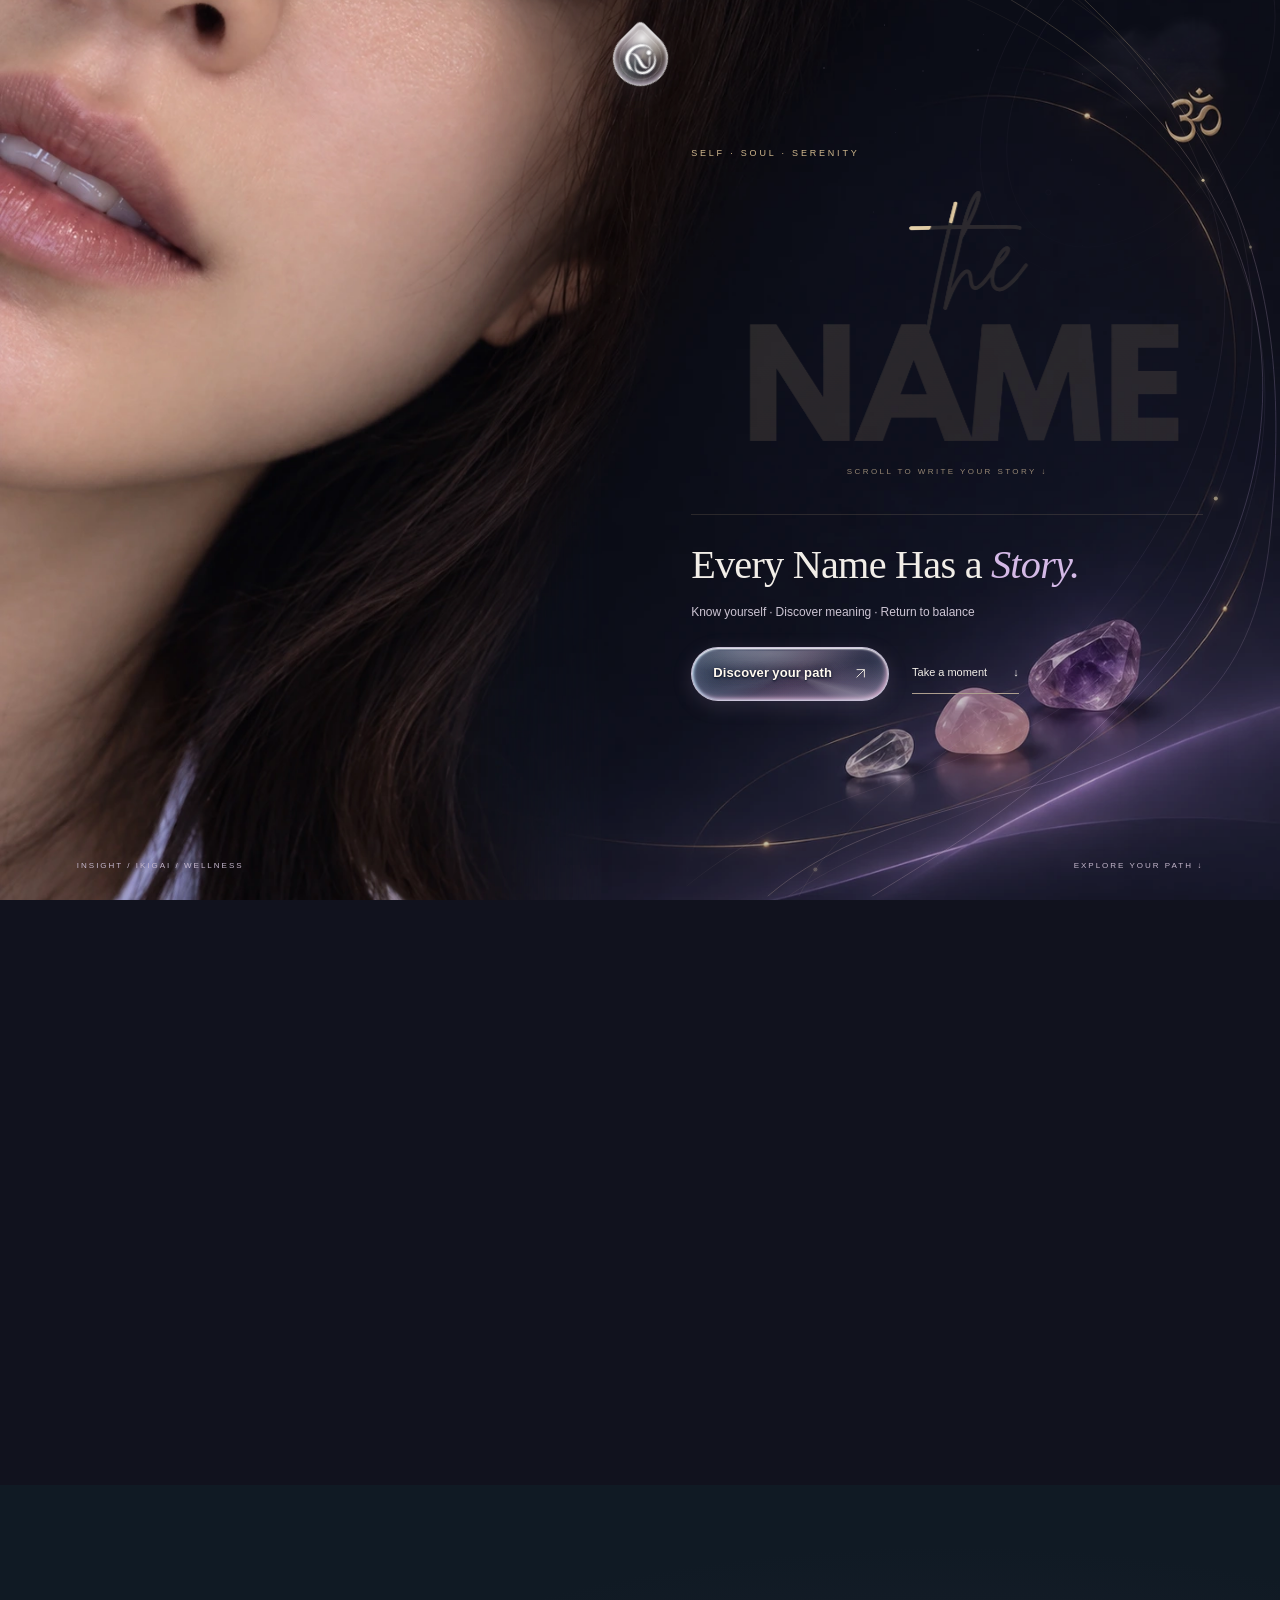
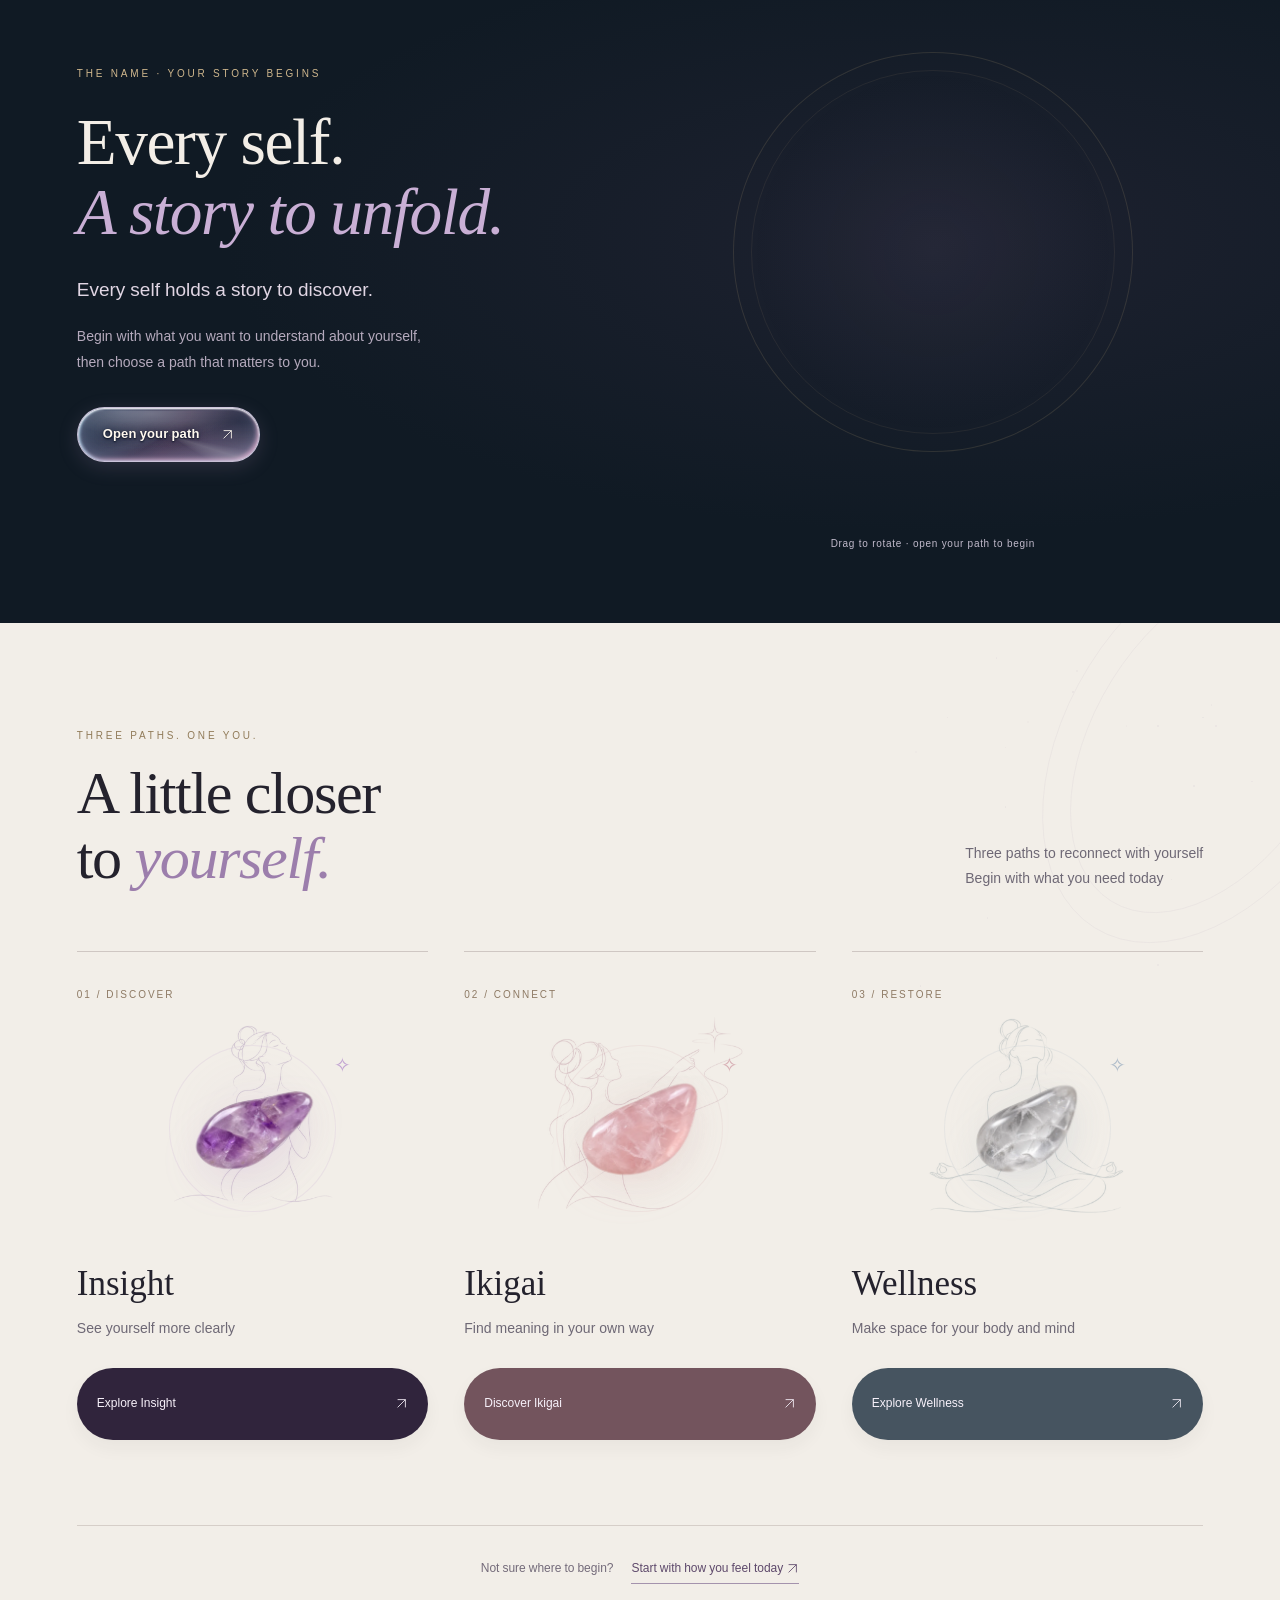
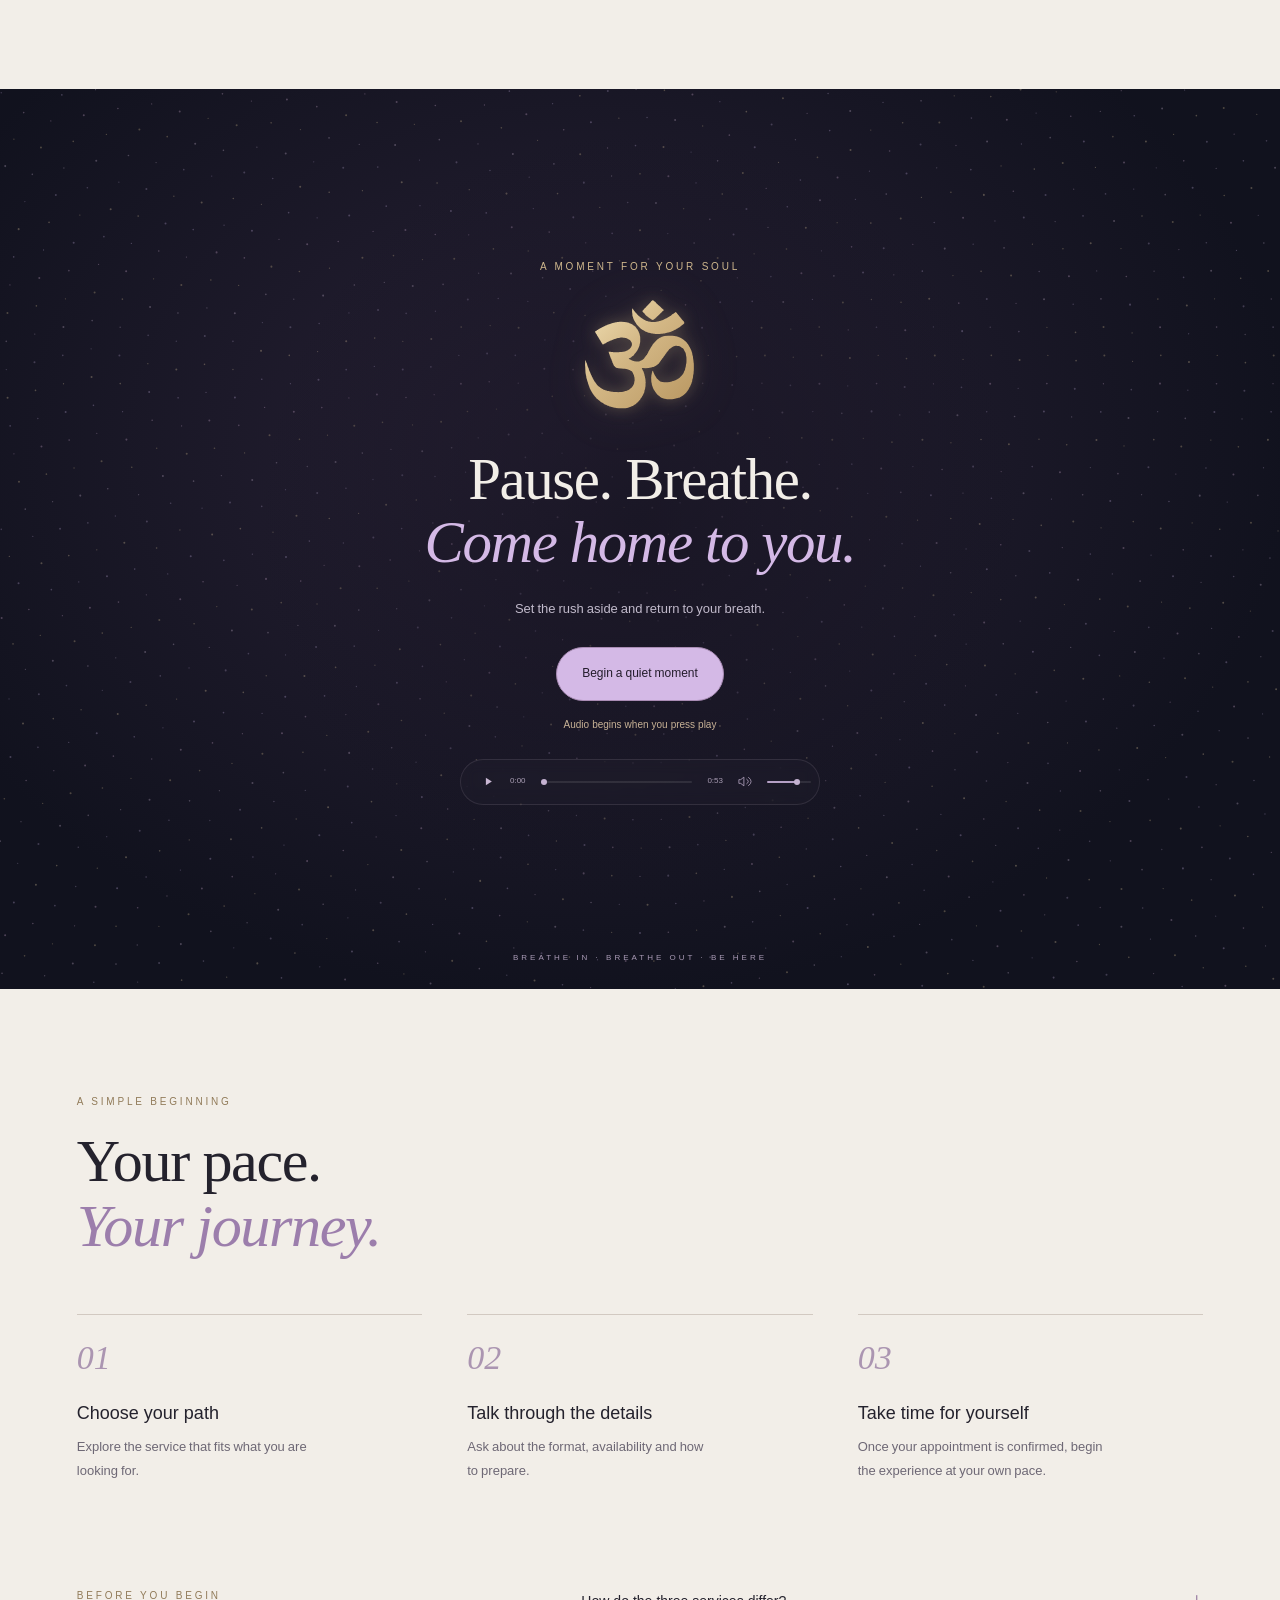
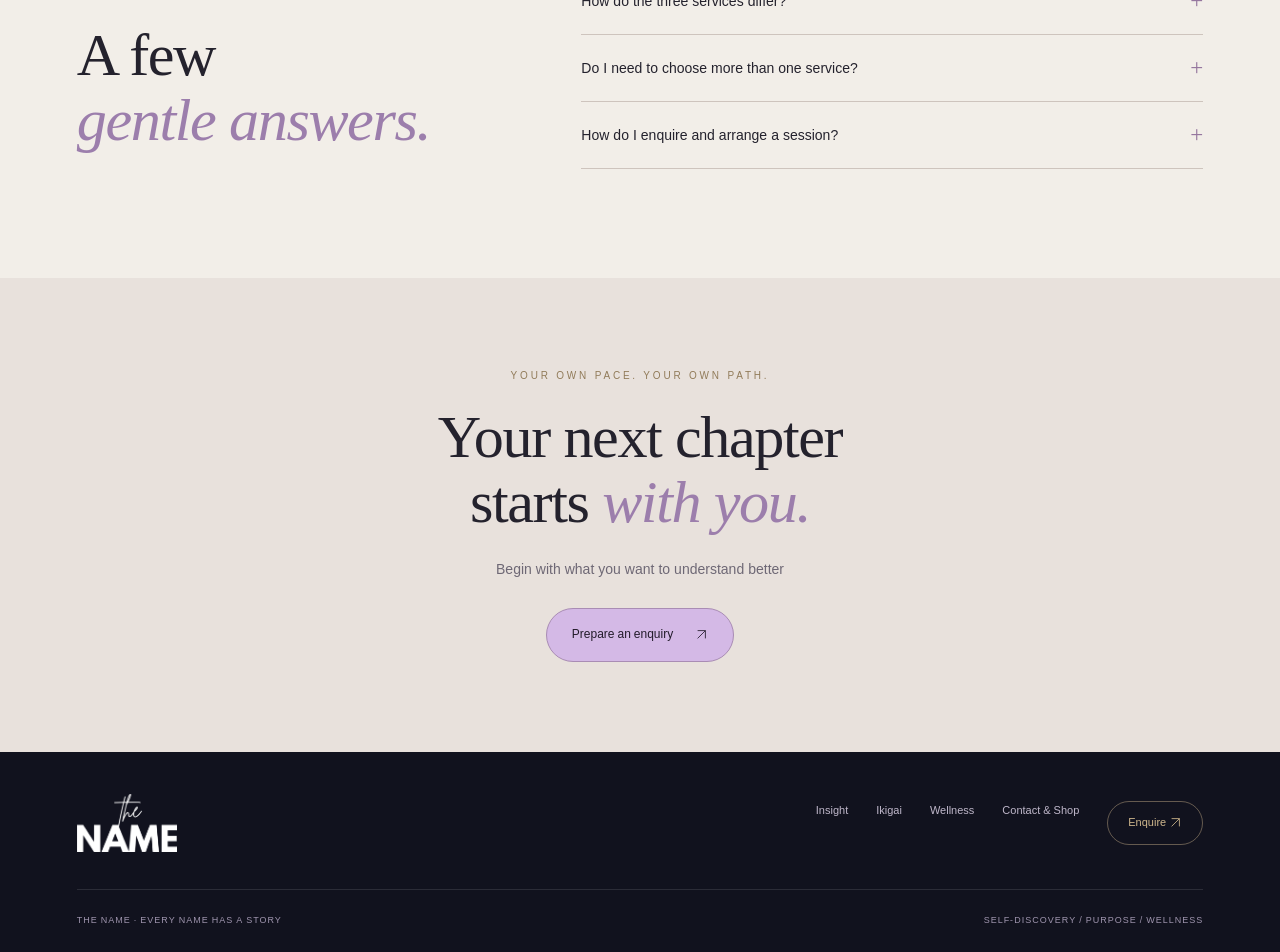
==== en/index.html @ f4f7b60d "Add files via upload" ====
<!doctype html><html lang="en"><head><base href="../"><meta charset="utf-8"><meta name="viewport" content="width=device-width,initial-scale=1"><meta name="theme-color" content="#11121e"><title>THE NAME — Every Name Has a Story</title><meta name="description" content="Discover your path through Insight, Ikigai and Wellness, with quiet moments for body and mind."><link rel="icon" type="image/svg+xml" href="assets/brand-favicon.svg?v=7"><link rel="alternate icon" href="favicon.ico?v=7"><link rel="apple-touch-icon" href="assets/apple-touch-icon.png"><link rel="preload" href="assets/noto-sans-thai.ttf" as="font" type="font/ttf" crossorigin><link rel="stylesheet" href="assets/style-index.css"><script defer src="assets/config.js"></script><script defer src="assets/site.js"></script><script defer src="assets/interaction-v5.js"></script><script defer src="assets/refinement-v6.js"></script><script defer src="assets/header-v8.js"></script><script defer src="assets/experience-v10.js?v=17"></script><script defer src="assets/crystal-v11.js"></script><script type="module" src="assets/gateway-v14.js?v=16"></script><script defer src="assets/translations-v14.js"></script><script defer src="assets/i18n-v14.js?v=19"></script><script defer src="assets/refinement-v15.js"></script><script defer src="assets/responsive-v17.js"></script></head><body class="home-v2"><a class="skip" href="en/index.html#main">Skip to content</a><header class="site-header" id="glass-navigation" inert><a class="brand" href="en/index.html" aria-label="THE NAME Home"><img src="assets/brand-logo-original.png" alt="THE NAME"></a><div class="glass-menu-panel" id="glass-pages"><nav class="nav-links" id="main-menu" aria-label="Main navigation"><a href="en/index.html" aria-current="page">Home</a><a href="en/insight.html">Insight</a><a href="en/ikigai.html">Ikigai</a><a href="en/wellness.html">Wellness</a><a href="en/contact-shop.html">Contact &amp; Shop</a></nav><div class="header-tools"><nav class="language-switch" aria-label="Language"><a href="index.html?lang=th" data-language="th" lang="th">TH</a><a href="en/index.html?lang=en" data-language="en" lang="en" aria-current="true">EN</a></nav><a href="en/contact-shop.html">Contact &amp; Shop</a><button class="header-action" data-enquire="เลือกบริการ">Enquire <svg class="arrow-icon" viewBox="0 0 20 20" fill="none" stroke="currentColor" stroke-width="1.3" aria-hidden="true"><path d="M4 16 16 4M4 4h12v12"/></svg></button></div></div><button class="glass-page-toggle" aria-expanded="false" aria-controls="glass-pages" data-cursor="Choose a page"><span class="glass-current">Home</span><svg viewBox="0 0 16 16" aria-hidden="true"><path d="m4 6 4 4 4-4"/></svg></button></header><button class="glass-drop" aria-label="Open THE NAME menu" aria-expanded="false" aria-controls="glass-navigation"><span class="drop-surface"><img src="assets/brand-mark-source.png" alt=""></span></button><noscript><p class="no-script">Enable JavaScript to use audio, animations and enquiry messages.</p></noscript><main id="main"><section class="hero-scroll-scene" aria-label="THE NAME — scroll to unfold your story"><div class="hero night hero-v2"><div class="hero-bg" aria-hidden="true"></div><div class="hero-face" role="img" aria-label="The original THE NAME portrait"></div><div class="cosmic-accent hero-cosmos" aria-hidden="true"><div class="cosmic-nebula"></div><svg class="astronomy-lines" viewBox="0 0 500 500" fill="none" aria-hidden="true"><ellipse cx="280" cy="240" rx="160" ry="245" transform="rotate(32 280 240)"/><ellipse cx="280" cy="240" rx="130" ry="210" transform="rotate(32 280 240)"/><path d="M365 55v18m-9-9h18"/><circle cx="172" cy="367" r="3"/></svg><div class="star-field"><i style="--sx:62%;--sy:52%;--star-alpha:0.49"></i><i style="--sx:85%;--sy:37%;--star-alpha:0.42"></i><i style="--sx:45%;--sy:16%;--star-alpha:0.54"></i><i style="--sx:77%;--sy:24%;--star-alpha:0.44"></i><i style="--sx:57%;--sy:24%;--star-alpha:0.29"></i><i style="--sx:28%;--sy:8%;--star-alpha:0.41"></i><i style="--sx:46%;--sy:11%;--star-alpha:0.31"></i><i style="--sx:64%;--sy:24%;--star-alpha:0.51"></i><i style="--sx:11%;--sy:85%;--star-alpha:0.47"></i><i style="--sx:30%;--sy:29%;--star-alpha:0.35"></i><i style="--sx:64%;--sy:80%;--star-alpha:0.42"></i><i style="--sx:30%;--sy:43%;--star-alpha:0.48"></i><i style="--sx:26%;--sy:69%;--star-alpha:0.45"></i><i style="--sx:74%;--sy:22%;--star-alpha:0.52"></i><i style="--sx:67%;--sy:60%;--star-alpha:0.47"></i><i style="--sx:76%;--sy:19%;--star-alpha:0.37"></i><i style="--sx:17%;--sy:22%;--star-alpha:0.48"></i><i style="--sx:35%;--sy:23%;--star-alpha:0.26"></i><i style="--sx:10%;--sy:30%;--star-alpha:0.22"></i><i style="--sx:72%;--sy:38%;--star-alpha:0.52"></i></div></div><h1 class="sr-only">THE NAME — Every Name Has a Story</h1><div class="hero-v2-content"><div class="signature-stage"><span class="eyebrow">SELF · SOUL · SERENITY</span><svg class="hero-logo" xmlns="http://www.w3.org/2000/svg" viewBox="-10 -10 566 338" role="img" aria-label="The original THE NAME wordmark"><defs><mask id="original-logo-alpha" maskUnits="userSpaceOnUse" x="0" y="0" width="546" height="318" style="mask-type:alpha"><image href="[data-uri]" width="546" height="318"/></mask><linearGradient id="logo-gold" x1="0" y1="0" x2="1" y2="1"><stop stop-color="#ead8b3"/><stop offset=".5" stop-color="#ccb085"/><stop offset="1" stop-color="#b79a72"/></linearGradient></defs><g mask="url(#original-logo-alpha)"><rect width="546" height="318" fill="url(#logo-gold)" opacity=".15"/><g class="ink-group" fill="none" stroke="url(#logo-gold)" stroke-linecap="round" stroke-linejoin="round"><path class="logo-ink" data-start="0.03" data-duration="0.24" pathLength="1" d="M263 18 C255 39 243 89 231 137 L224 170 M207 45 L345 45" stroke-width="12"/><path class="logo-ink" data-start="0.18" data-duration="0.28" pathLength="1" d="M229 144 C248 110 259 79 278 6 C287 -10 284 20 266 53 L245 147 C267 108 278 100 279 126 C286 150 298 134 309 113 C337 77 324 64 311 90 C288 135 317 145 351 94" stroke-width="14"/><path class="logo-ink" data-start="0.35" data-duration="0.18" pathLength="1" d="M17 301 V189 L111 300 V189" stroke-width="45"/><path class="logo-ink" data-start="0.48" data-duration="0.16" pathLength="1" d="M150 301 L209 188 L267 301 M171 268 H246" stroke-width="45"/><path class="logo-ink" data-start="0.6" data-duration="0.18" pathLength="1" d="M301 301 L308 189 L359 300 L405 189 L423 301" stroke-width="43"/><path class="logo-ink" data-start="0.73" data-duration="0.17" pathLength="1" d="M530 189 H477 V300 H530 M477 244 H524" stroke-width="43"/></g><rect class="logo-finish" width="546" height="318" fill="url(#logo-gold)" opacity="0"/></g></svg><span class="signature-instruction">SCROLL TO WRITE YOUR STORY ↓</span></div><div class="hero-message"><h2>Every Name<br> Has a <em>Story.</em></h2><p class="hero-tagline">Know yourself · Discover meaning · Return to balance</p><div class="hero-actions"><a class="btn crystal-hero-btn" href="en/index.html#your-story">Discover your path <svg class="arrow-icon" viewBox="0 0 20 20" fill="none" stroke="currentColor" stroke-width="1.3" aria-hidden="true"><path d="M4 16 16 4M4 4h12v12"/></svg></a><a class="text-link" href="en/index.html#pause">Take a moment <span>↓</span></a></div></div></div><div class="hero-foot"><span>INSIGHT / IKIGAI / WELLNESS</span><a href="en/index.html#pathways">EXPLORE YOUR PATH ↓</a></div></div></section><section class="card-gateway night" id="your-story"><div class="wrap card-gateway-layout"><div class="card-gateway-copy"><span class="eyebrow">THE NAME · YOUR STORY BEGINS</span><h2>Every self.<br><em>A story to unfold.</em></h2><p>Every self holds a story to discover.</p><p class="card-gateway-note">Begin with what you want to understand about yourself,<br>then choose a path that matters to you.</p><a class="btn crystal-hero-btn card-open" href="en/index.html#pathways">Open your path <svg class="arrow-icon" viewBox="0 0 20 20" fill="none" stroke="currentColor" stroke-width="1.3" aria-hidden="true"><path d="M4 16 16 4M4 4h12v12"/></svg></a></div><div class="card-gateway-art"><div class="card-halo" aria-hidden="true"></div><div class="card-viewer" tabindex="0" role="img" aria-label="THE NAME 3D card. Drag or use the arrow keys to rotate."><img class="card-poster" src="assets/card-front-v4.png" alt="THE NAME navy and gold card"><canvas class="card-canvas" aria-hidden="true"></canvas></div><p class="card-instruction">Drag to rotate · open your path to begin</p></div></div></section><section class="section pathways-v2" id="pathways"><div class="cosmic-accent pathways-cosmos" aria-hidden="true"><svg class="astronomy-lines" viewBox="0 0 500 500" fill="none" aria-hidden="true"><ellipse cx="280" cy="240" rx="160" ry="245" transform="rotate(32 280 240)"/><ellipse cx="280" cy="240" rx="130" ry="210" transform="rotate(32 280 240)"/><path d="M365 55v18m-9-9h18"/><circle cx="172" cy="367" r="3"/></svg><div class="star-field"><i style="--sx:62%;--sy:52%;--star-alpha:0.49"></i><i style="--sx:85%;--sy:37%;--star-alpha:0.42"></i><i style="--sx:45%;--sy:16%;--star-alpha:0.54"></i><i style="--sx:77%;--sy:24%;--star-alpha:0.44"></i><i style="--sx:57%;--sy:24%;--star-alpha:0.29"></i><i style="--sx:28%;--sy:8%;--star-alpha:0.41"></i><i style="--sx:46%;--sy:11%;--star-alpha:0.31"></i><i style="--sx:64%;--sy:24%;--star-alpha:0.51"></i><i style="--sx:11%;--sy:85%;--star-alpha:0.47"></i><i style="--sx:30%;--sy:29%;--star-alpha:0.35"></i><i style="--sx:64%;--sy:80%;--star-alpha:0.42"></i><i style="--sx:30%;--sy:43%;--star-alpha:0.48"></i><i style="--sx:26%;--sy:69%;--star-alpha:0.45"></i><i style="--sx:74%;--sy:22%;--star-alpha:0.52"></i><i style="--sx:67%;--sy:60%;--star-alpha:0.47"></i><i style="--sx:76%;--sy:19%;--star-alpha:0.37"></i><i style="--sx:17%;--sy:22%;--star-alpha:0.48"></i><i style="--sx:35%;--sy:23%;--star-alpha:0.26"></i><i style="--sx:10%;--sy:30%;--star-alpha:0.22"></i><i style="--sx:72%;--sy:38%;--star-alpha:0.52"></i></div></div><div class="wrap"><div class="intro-head"><div><span class="eyebrow">THREE PATHS. ONE YOU.</span><h2>A little closer<br>to <em>yourself.</em></h2></div><p>Three paths to reconnect with yourself<br>Begin with what you need today</p></div><div class="path-grid"><a class="path-card" href="en/insight.html"><span class="path-number">01 / DISCOVER</span><div class="stone-stage"><img class="path-line-figure" src="assets/path-original-1.svg" alt="" aria-hidden="true" loading="lazy"><img class="floating-stone" src="assets/amethyst.webp" alt="amethyst" width="190" height="165" loading="lazy"></div><h3>Insight</h3><p>See yourself more clearly</p><div class="path-bottom path-cta"><span>Explore Insight</span><span aria-hidden="true"><svg class="arrow-icon" viewBox="0 0 20 20" fill="none" stroke="currentColor" stroke-width="1.3" aria-hidden="true"><path d="M4 16 16 4M4 4h12v12"/></svg></span></div></a><a class="path-card" href="en/ikigai.html"><span class="path-number">02 / CONNECT</span><div class="stone-stage"><img class="path-line-figure" src="assets/path-original-2.svg" alt="" aria-hidden="true" loading="lazy"><img class="floating-stone" src="assets/rose-quartz.webp" alt="rose quartz" width="190" height="165" loading="lazy"></div><h3>Ikigai</h3><p>Find meaning in your own way</p><div class="path-bottom path-cta"><span>Discover Ikigai</span><span aria-hidden="true"><svg class="arrow-icon" viewBox="0 0 20 20" fill="none" stroke="currentColor" stroke-width="1.3" aria-hidden="true"><path d="M4 16 16 4M4 4h12v12"/></svg></span></div></a><a class="path-card" href="en/wellness.html"><span class="path-number">03 / RESTORE</span><div class="stone-stage"><img class="path-line-figure" src="assets/path-original-3.svg" alt="" aria-hidden="true" loading="lazy"><img class="floating-stone" src="assets/clear-quartz.webp" alt="clear quartz" width="190" height="165" loading="lazy"></div><h3>Wellness</h3><p>Make space for your body and mind</p><div class="path-bottom path-cta"><span>Explore Wellness</span><span aria-hidden="true"><svg class="arrow-icon" viewBox="0 0 20 20" fill="none" stroke="currentColor" stroke-width="1.3" aria-hidden="true"><path d="M4 16 16 4M4 4h12v12"/></svg></span></div></a></div><div class="choose-note"><span>Not sure where to begin?</span><button id="open-path">Start with how you feel today <svg class="arrow-icon" viewBox="0 0 20 20" fill="none" stroke="currentColor" stroke-width="1.3" aria-hidden="true"><path d="M4 16 16 4M4 4h12v12"/></svg></button></div></div></section><section class="ritual night ritual-fullscreen" id="pause"><canvas id="om-dots" aria-label="A full-screen field of gradient dots, gently expanding and contracting around Om during your quiet moment"></canvas><div class="ritual-vignette" aria-hidden="true"></div><div class="ritual-centered"><span class="eyebrow">A MOMENT FOR YOUR SOUL</span><img class="om-center" src="assets/om-symbol.svg" alt="Om" width="135" height="135" loading="lazy"><h2>Pause. Breathe.<br><em>Come home to you.</em></h2><p>Set the rush aside and return to your breath.</p><button class="btn" id="calm-toggle" aria-pressed="false">Begin a quiet moment</button><p id="calm-status" class="status" role="status">Audio begins when you press play</p><div class="music-shell"><audio id="calm-audio" preload="metadata" controls loop src="assets/1107.mp3"></audio><div class="music-panel" id="music-panel" hidden><div class="music-top"><button class="music-play" type="button" aria-label="Play Om audio" aria-pressed="false"><svg class="play-glyph" viewBox="0 0 24 24" aria-hidden="true"><path d="m9 5 11 7-11 7Z"/></svg><svg class="pause-glyph" viewBox="0 0 24 24" aria-hidden="true"><path d="M8 5v14M16 5v14"/></svg></button><div class="music-title"><span>A MOMENT OF STILLNESS</span><strong>Om · Return to yourself</strong></div><span class="music-loop" aria-label="Continuous loop"><svg viewBox="0 0 24 24" aria-hidden="true"><path d="M19 8H7a4 4 0 0 0-4 4M16 5l3 3-3 3M5 16h12a4 4 0 0 0 4-4M8 13l-3 3 3 3"/></svg>LOOP</span></div><div class="music-timeline"><span id="music-current">0:00</span><input id="music-seek" type="range" min="0" max="1" step="0.1" value="0" aria-label="Om audio playback position"><span id="music-duration">--:--</span></div><div class="music-bottom"><span class="music-wave" aria-hidden="true"><i></i><i></i><i></i><i></i><i></i></span><span class="music-state">Ready when you are</span><button class="music-mute" type="button" aria-label="Mute" aria-pressed="false"><svg viewBox="0 0 24 24" aria-hidden="true"><path d="M11 5 6 9H3v6h3l5 4ZM15 8q6 4 0 8M18 5q9 7 0 14"/></svg></button><input id="music-volume" type="range" min="0" max="1" step="0.01" value="0.7" aria-label="Om audio volume"></div></div></div></div><span class="ritual-bottom" aria-hidden="true">BREATHE IN · BREATHE OUT · BE HERE</span></section><section class="section"><div class="wrap"><span class="eyebrow">A SIMPLE BEGINNING</span><h2 style="margin-top:20px">Your pace.<br><em>Your journey.</em></h2><div class="steps-grid"><article class="step"><span class="step-num">01</span><h3>Choose your path</h3><p>Explore the service that fits what you are looking for.</p></article><article class="step"><span class="step-num">02</span><h3>Talk through the details</h3><p>Ask about the format, availability and how to prepare.</p></article><article class="step"><span class="step-num">03</span><h3>Take time for yourself</h3><p>Once your appointment is confirmed, begin the experience at your own pace.</p></article></div></div></section><section class="section" style="padding-top:0"><div class="wrap faq-grid"><div><span class="eyebrow">BEFORE YOU BEGIN</span><h2>A few<br><em>gentle answers.</em></h2></div><div class="faq-list"><details><summary>How do the three services differ?</summary><p>Insight explores who you are and your life direction. Ikigai explores meaning and the connections between what matters to you. Wellness offers space to care for your body and mind.</p></details><details><summary>Do I need to choose more than one service?</summary><p>Explore the service that interests you, then contact THE NAME to find a suitable format before booking.</p></details><details><summary>How do I enquire and arrange a session?</summary><p>Select “Enquire” to prepare a message with the service and questions you have in mind. Send it to THE NAME through your preferred contact channel. Preparing a message does not confirm a booking.</p></details></div></div></section><section class="closing"><span class="eyebrow">YOUR OWN PACE. YOUR OWN PATH.</span><h2>Your next chapter<br>starts <em>with you.</em></h2><p>Begin with what you want to understand better</p><button class="btn" data-enquire="เลือกบริการ">Prepare an enquiry <svg class="arrow-icon" viewBox="0 0 20 20" fill="none" stroke="currentColor" stroke-width="1.3" aria-hidden="true"><path d="M4 16 16 4M4 4h12v12"/></svg></button></section></main><footer class="footer night"><div class="footer-main"><a href="en/index.html" aria-label="THE NAME Home"><img src="assets/brand-logo-original.png" alt="THE NAME" loading="lazy"></a><nav aria-label="Footer navigation"><a href="en/insight.html">Insight</a><a href="en/ikigai.html">Ikigai</a><a href="en/wellness.html">Wellness</a><a href="en/contact-shop.html">Contact &amp; Shop</a><button class="header-action" data-enquire="เลือกบริการ">Enquire <svg class="arrow-icon" viewBox="0 0 20 20" fill="none" stroke="currentColor" stroke-width="1.3" aria-hidden="true"><path d="M4 16 16 4M4 4h12v12"/></svg></button></nav></div><div class="footer-bottom"><span>THE NAME · EVERY NAME HAS A STORY</span><span>SELF-DISCOVERY / PURPOSE / WELLNESS</span></div></footer><dialog id="enquiry-dialog" aria-labelledby="enquiry-title"><div class="dialog-top"><h2 id="enquiry-title">Begin your journey.</h2><button class="dialog-close" aria-label="Close dialog" data-close>×</button></div><p class="dialog-description">Choose a service, then copy your enquiry message for THE NAME.<br>This message does not confirm a booking.</p><form id="enquiry-form"><label for="enquiry-service">Service of interest</label><select id="enquiry-service"><option>Choose a service</option><option>Insight</option><option>Full Life Map</option><option>Ikigai</option><option>Wellness</option><option>Signature Facial Ritual</option><option>Signature Mantra Yoga</option><option>Signature Wellness Experience</option></select><label for="enquiry-name">Preferred name (optional)</label><input id="enquiry-name" autocomplete="given-name" maxlength="80" placeholder="Your name"><label for="enquiry-note">Your questions (optional)</label><textarea id="enquiry-note" maxlength="1000" placeholder="For example, service details, availability or the location"></textarea><div class="form-actions"><button class="btn" type="submit">Copy message <svg class="arrow-icon" viewBox="0 0 20 20" fill="none" stroke="currentColor" stroke-width="1.3" aria-hidden="true"><path d="M4 16 16 4M4 4h12v12"/></svg></button><a class="btn ghost" id="line-link" hidden target="_blank" rel="noopener">Open LINE</a></div><p class="dialog-status" id="enquiry-status" role="status"></p><textarea id="message-fallback" aria-label="Enquiry message to copy" readonly hidden></textarea></form></dialog><dialog id="path-dialog" aria-labelledby="path-title"><div class="dialog-top"><h2 id="path-title">Where to begin?</h2><button class="dialog-close" aria-label="Close dialog" data-close>×</button></div><p class="dialog-description">What would you most like to make space for today?</p><div class="quiz-options"><button data-path="insight">I want to understand myself better <svg class="arrow-icon" viewBox="0 0 20 20" fill="none" stroke="currentColor" stroke-width="1.3" aria-hidden="true"><path d="M4 16 16 4M4 4h12v12"/></svg></button><button data-path="ikigai">I want to explore direction and meaning <svg class="arrow-icon" viewBox="0 0 20 20" fill="none" stroke="currentColor" stroke-width="1.3" aria-hidden="true"><path d="M4 16 16 4M4 4h12v12"/></svg></button><button data-path="wellness">I want to rest and care for my body and mind <svg class="arrow-icon" viewBox="0 0 20 20" fill="none" stroke="currentColor" stroke-width="1.3" aria-hidden="true"><path d="M4 16 16 4M4 4h12v12"/></svg></button></div><div class="quiz-result" hidden aria-live="polite"></div></dialog></body></html>
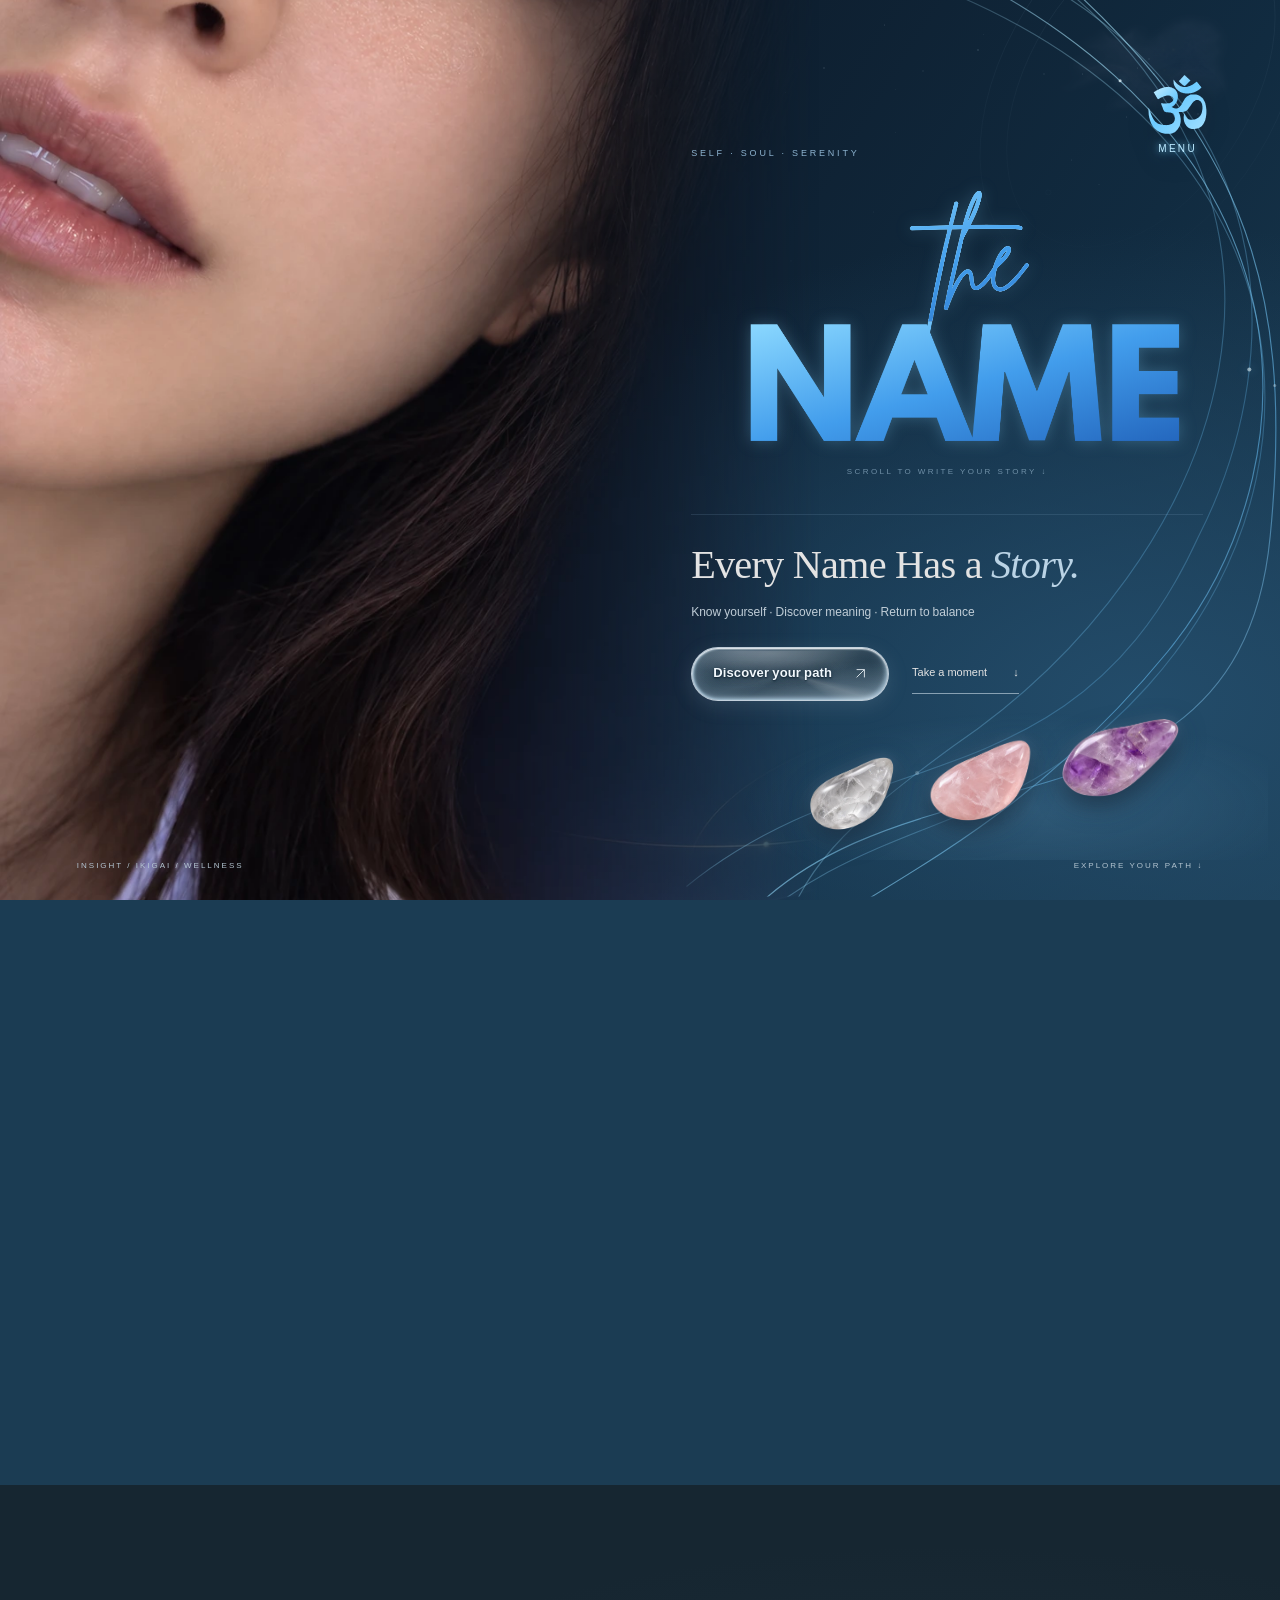
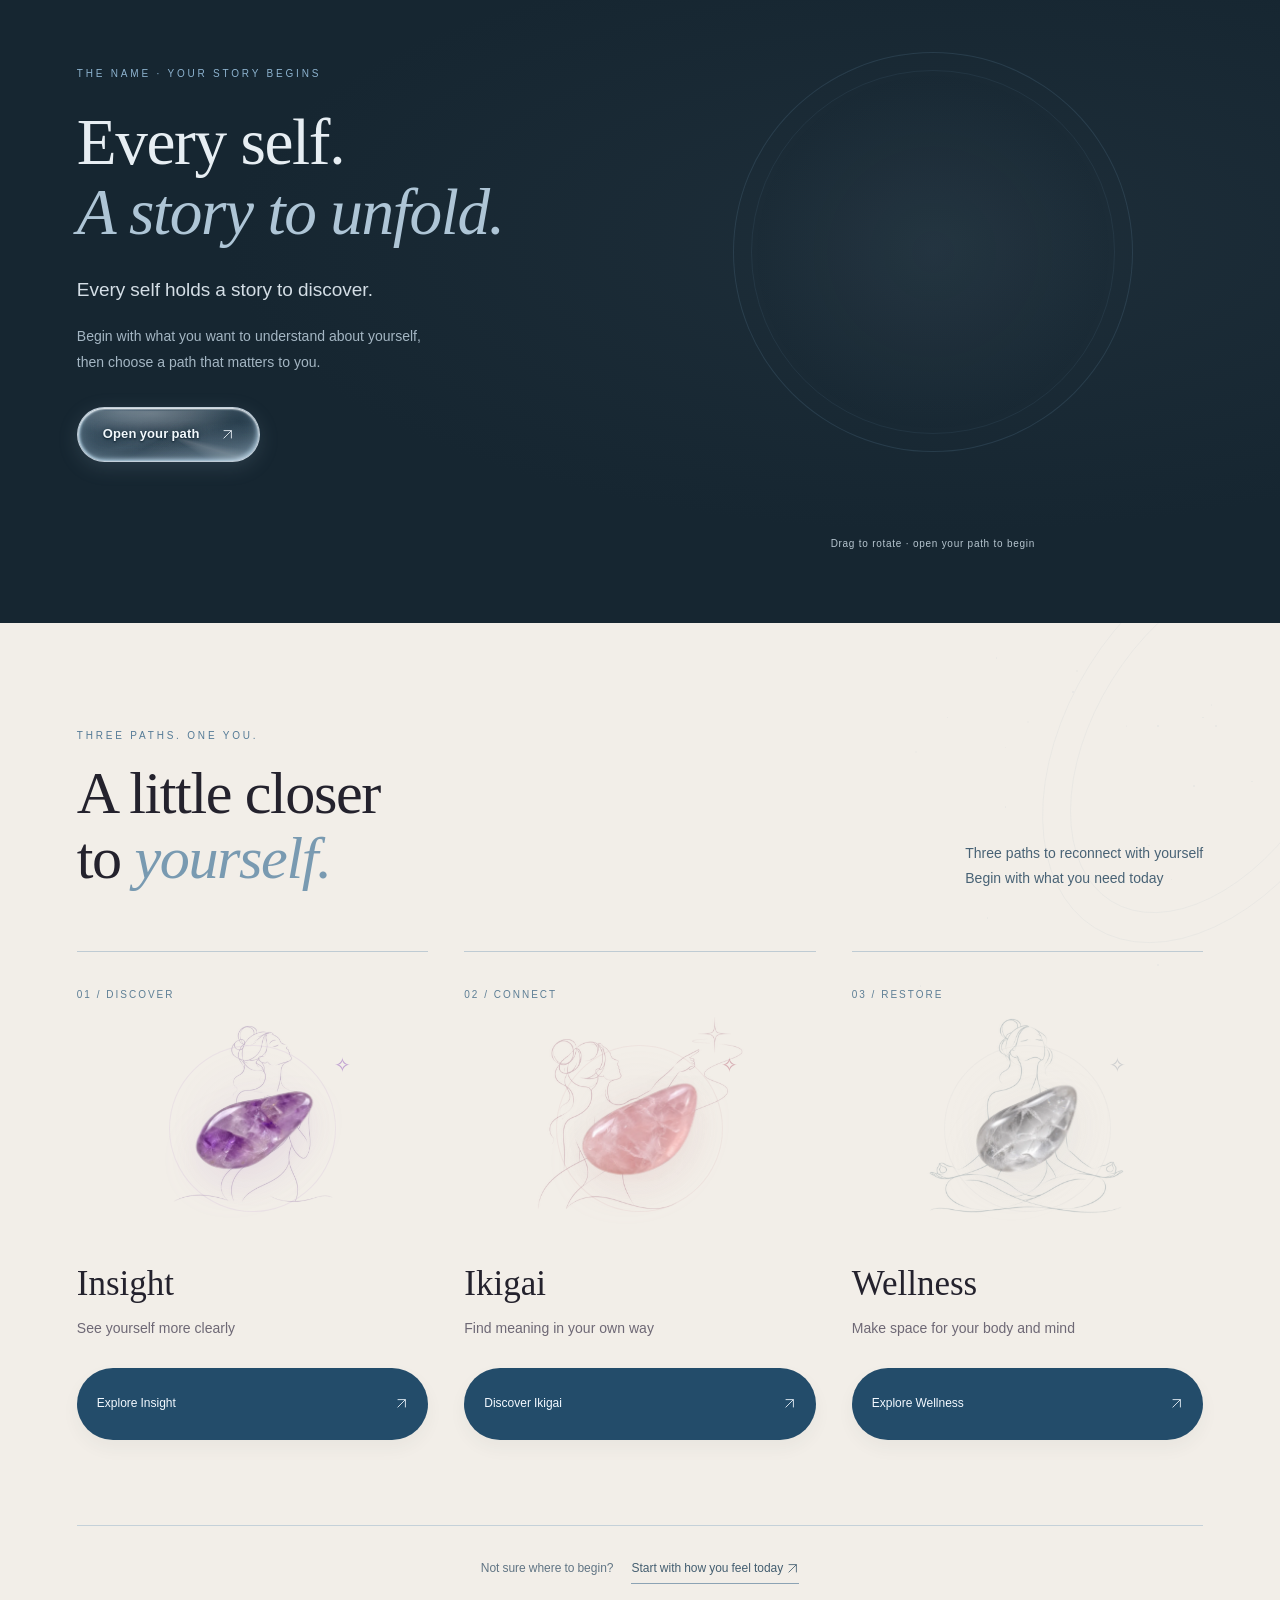
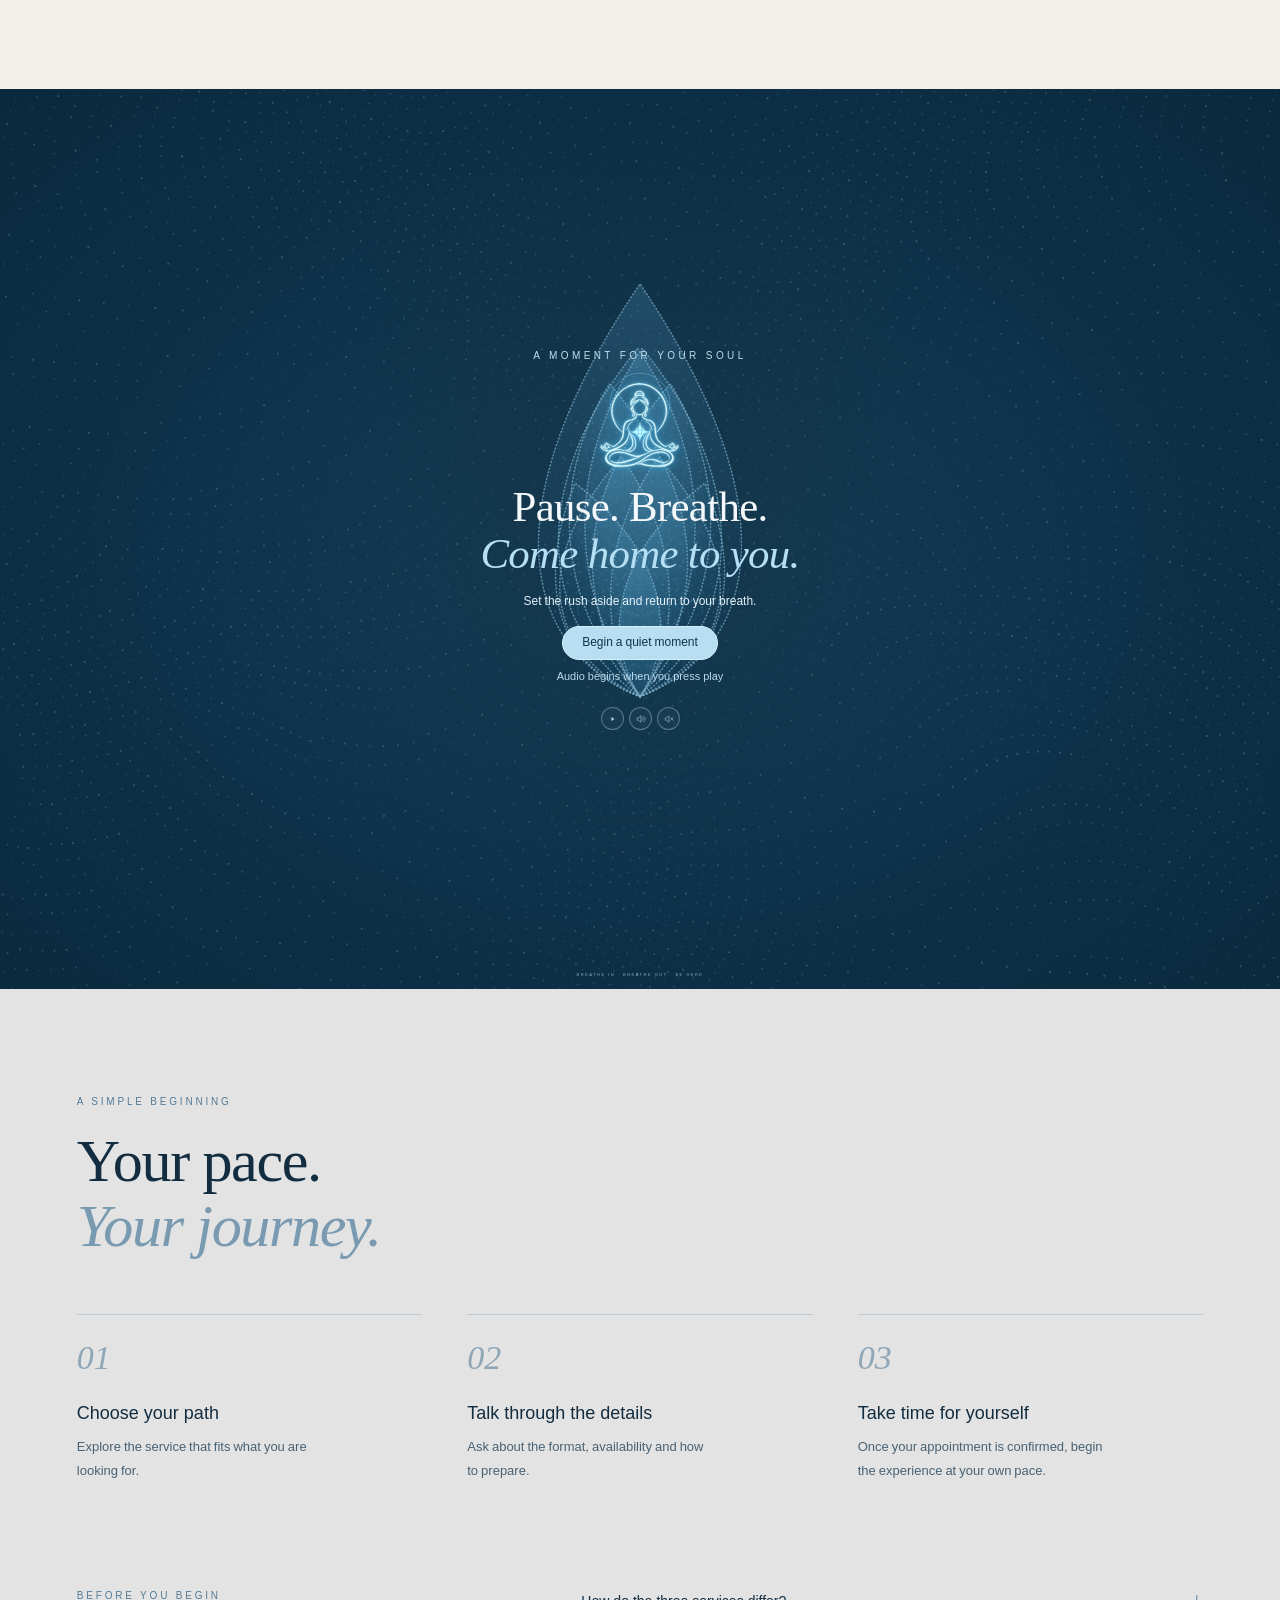
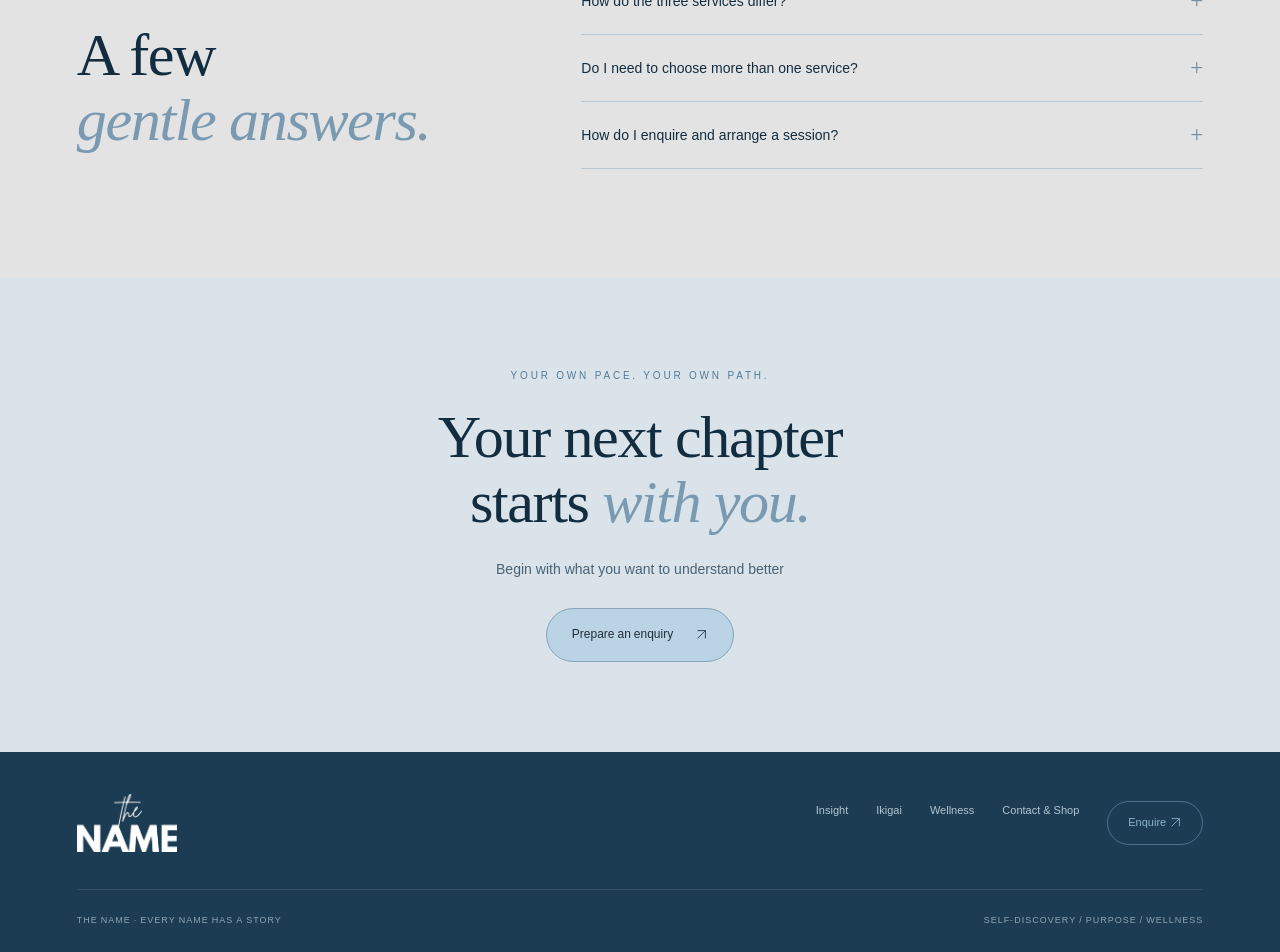
==== commit f45abaf4: "Add files via upload" ====
--- a/en/index.html
+++ b/en/index.html
@@ -1 +1,53 @@
-<!doctype html><html lang="en"><head><base href="../"><meta charset="utf-8"><meta name="viewport" content="width=device-width,initial-scale=1"><meta name="theme-color" content="#11121e"><title>THE NAME — Every Name Has a Story</title><meta name="description" content="Discover your path through Insight, Ikigai and Wellness, with quiet moments for body and mind."><link rel="icon" type="image/svg+xml" href="assets/brand-favicon.svg?v=7"><link rel="alternate icon" href="favicon.ico?v=7"><link rel="apple-touch-icon" href="assets/apple-touch-icon.png"><link rel="preload" href="assets/noto-sans-thai.ttf" as="font" type="font/ttf" crossorigin><link rel="stylesheet" href="assets/style-index.css"><script defer src="assets/config.js"></script><script defer src="assets/site.js"></script><script defer src="assets/interaction-v5.js"></script><script defer src="assets/refinement-v6.js"></script><script defer src="assets/header-v8.js"></script><script defer src="assets/experience-v10.js?v=17"></script><script defer src="assets/crystal-v11.js"></script><script type="module" src="assets/gateway-v14.js?v=16"></script><script defer src="assets/translations-v14.js"></script><script defer src="assets/i18n-v14.js?v=19"></script><script defer src="assets/refinement-v15.js"></script><script defer src="assets/responsive-v17.js"></script></head><body class="home-v2"><a class="skip" href="en/index.html#main">Skip to content</a><header class="site-header" id="glass-navigation" inert><a class="brand" href="en/index.html" aria-label="THE NAME Home"><img src="assets/brand-logo-original.png" alt="THE NAME"></a><div class="glass-menu-panel" id="glass-pages"><nav class="nav-links" id="main-menu" aria-label="Main navigation"><a href="en/index.html" aria-current="page">Home</a><a href="en/insight.html">Insight</a><a href="en/ikigai.html">Ikigai</a><a href="en/wellness.html">Wellness</a><a href="en/contact-shop.html">Contact &amp; Shop</a></nav><div class="header-tools"><nav class="language-switch" aria-label="Language"><a href="index.html?lang=th" data-language="th" lang="th">TH</a><a href="en/index.html?lang=en" data-language="en" lang="en" aria-current="true">EN</a></nav><a href="en/contact-shop.html">Contact &amp; Shop</a><button class="header-action" data-enquire="เลือกบริการ">Enquire <svg class="arrow-icon" viewBox="0 0 20 20" fill="none" stroke="currentColor" stroke-width="1.3" aria-hidden="true"><path d="M4 16 16 4M4 4h12v12"/></svg></button></div></div><button class="glass-page-toggle" aria-expanded="false" aria-controls="glass-pages" data-cursor="Choose a page"><span class="glass-current">Home</span><svg viewBox="0 0 16 16" aria-hidden="true"><path d="m4 6 4 4 4-4"/></svg></button></header><button class="glass-drop" aria-label="Open THE NAME menu" aria-expanded="false" aria-controls="glass-navigation"><span class="drop-surface"><img src="assets/brand-mark-source.png" alt=""></span></button><noscript><p class="no-script">Enable JavaScript to use audio, animations and enquiry messages.</p></noscript><main id="main"><section class="hero-scroll-scene" aria-label="THE NAME — scroll to unfold your story"><div class="hero night hero-v2"><div class="hero-bg" aria-hidden="true"></div><div class="hero-face" role="img" aria-label="The original THE NAME portrait"></div><div class="cosmic-accent hero-cosmos" aria-hidden="true"><div class="cosmic-nebula"></div><svg class="astronomy-lines" viewBox="0 0 500 500" fill="none" aria-hidden="true"><ellipse cx="280" cy="240" rx="160" ry="245" transform="rotate(32 280 240)"/><ellipse cx="280" cy="240" rx="130" ry="210" transform="rotate(32 280 240)"/><path d="M365 55v18m-9-9h18"/><circle cx="172" cy="367" r="3"/></svg><div class="star-field"><i style="--sx:62%;--sy:52%;--star-alpha:0.49"></i><i style="--sx:85%;--sy:37%;--star-alpha:0.42"></i><i style="--sx:45%;--sy:16%;--star-alpha:0.54"></i><i style="--sx:77%;--sy:24%;--star-alpha:0.44"></i><i style="--sx:57%;--sy:24%;--star-alpha:0.29"></i><i style="--sx:28%;--sy:8%;--star-alpha:0.41"></i><i style="--sx:46%;--sy:11%;--star-alpha:0.31"></i><i style="--sx:64%;--sy:24%;--star-alpha:0.51"></i><i style="--sx:11%;--sy:85%;--star-alpha:0.47"></i><i style="--sx:30%;--sy:29%;--star-alpha:0.35"></i><i style="--sx:64%;--sy:80%;--star-alpha:0.42"></i><i style="--sx:30%;--sy:43%;--star-alpha:0.48"></i><i style="--sx:26%;--sy:69%;--star-alpha:0.45"></i><i style="--sx:74%;--sy:22%;--star-alpha:0.52"></i><i style="--sx:67%;--sy:60%;--star-alpha:0.47"></i><i style="--sx:76%;--sy:19%;--star-alpha:0.37"></i><i style="--sx:17%;--sy:22%;--star-alpha:0.48"></i><i style="--sx:35%;--sy:23%;--star-alpha:0.26"></i><i style="--sx:10%;--sy:30%;--star-alpha:0.22"></i><i style="--sx:72%;--sy:38%;--star-alpha:0.52"></i></div></div><h1 class="sr-only">THE NAME — Every Name Has a Story</h1><div class="hero-v2-content"><div class="signature-stage"><span class="eyebrow">SELF · SOUL · SERENITY</span><svg class="hero-logo" xmlns="http://www.w3.org/2000/svg" viewBox="-10 -10 566 338" role="img" aria-label="The original THE NAME wordmark"><defs><mask id="original-logo-alpha" maskUnits="userSpaceOnUse" x="0" y="0" width="546" height="318" style="mask-type:alpha"><image href="[data-uri]" width="546" height="318"/></mask><linearGradient id="logo-gold" x1="0" y1="0" x2="1" y2="1"><stop stop-color="#ead8b3"/><stop offset=".5" stop-color="#ccb085"/><stop offset="1" stop-color="#b79a72"/></linearGradient></defs><g mask="url(#original-logo-alpha)"><rect width="546" height="318" fill="url(#logo-gold)" opacity=".15"/><g class="ink-group" fill="none" stroke="url(#logo-gold)" stroke-linecap="round" stroke-linejoin="round"><path class="logo-ink" data-start="0.03" data-duration="0.24" pathLength="1" d="M263 18 C255 39 243 89 231 137 L224 170 M207 45 L345 45" stroke-width="12"/><path class="logo-ink" data-start="0.18" data-duration="0.28" pathLength="1" d="M229 144 C248 110 259 79 278 6 C287 -10 284 20 266 53 L245 147 C267 108 278 100 279 126 C286 150 298 134 309 113 C337 77 324 64 311 90 C288 135 317 145 351 94" stroke-width="14"/><path class="logo-ink" data-start="0.35" data-duration="0.18" pathLength="1" d="M17 301 V189 L111 300 V189" stroke-width="45"/><path class="logo-ink" data-start="0.48" data-duration="0.16" pathLength="1" d="M150 301 L209 188 L267 301 M171 268 H246" stroke-width="45"/><path class="logo-ink" data-start="0.6" data-duration="0.18" pathLength="1" d="M301 301 L308 189 L359 300 L405 189 L423 301" stroke-width="43"/><path class="logo-ink" data-start="0.73" data-duration="0.17" pathLength="1" d="M530 189 H477 V300 H530 M477 244 H524" stroke-width="43"/></g><rect class="logo-finish" width="546" height="318" fill="url(#logo-gold)" opacity="0"/></g></svg><span class="signature-instruction">SCROLL TO WRITE YOUR STORY ↓</span></div><div class="hero-message"><h2>Every Name<br> Has a <em>Story.</em></h2><p class="hero-tagline">Know yourself · Discover meaning · Return to balance</p><div class="hero-actions"><a class="btn crystal-hero-btn" href="en/index.html#your-story">Discover your path <svg class="arrow-icon" viewBox="0 0 20 20" fill="none" stroke="currentColor" stroke-width="1.3" aria-hidden="true"><path d="M4 16 16 4M4 4h12v12"/></svg></a><a class="text-link" href="en/index.html#pause">Take a moment <span>↓</span></a></div></div></div><div class="hero-foot"><span>INSIGHT / IKIGAI / WELLNESS</span><a href="en/index.html#pathways">EXPLORE YOUR PATH ↓</a></div></div></section><section class="card-gateway night" id="your-story"><div class="wrap card-gateway-layout"><div class="card-gateway-copy"><span class="eyebrow">THE NAME · YOUR STORY BEGINS</span><h2>Every self.<br><em>A story to unfold.</em></h2><p>Every self holds a story to discover.</p><p class="card-gateway-note">Begin with what you want to understand about yourself,<br>then choose a path that matters to you.</p><a class="btn crystal-hero-btn card-open" href="en/index.html#pathways">Open your path <svg class="arrow-icon" viewBox="0 0 20 20" fill="none" stroke="currentColor" stroke-width="1.3" aria-hidden="true"><path d="M4 16 16 4M4 4h12v12"/></svg></a></div><div class="card-gateway-art"><div class="card-halo" aria-hidden="true"></div><div class="card-viewer" tabindex="0" role="img" aria-label="THE NAME 3D card. Drag or use the arrow keys to rotate."><img class="card-poster" src="assets/card-front-v4.png" alt="THE NAME navy and gold card"><canvas class="card-canvas" aria-hidden="true"></canvas></div><p class="card-instruction">Drag to rotate · open your path to begin</p></div></div></section><section class="section pathways-v2" id="pathways"><div class="cosmic-accent pathways-cosmos" aria-hidden="true"><svg class="astronomy-lines" viewBox="0 0 500 500" fill="none" aria-hidden="true"><ellipse cx="280" cy="240" rx="160" ry="245" transform="rotate(32 280 240)"/><ellipse cx="280" cy="240" rx="130" ry="210" transform="rotate(32 280 240)"/><path d="M365 55v18m-9-9h18"/><circle cx="172" cy="367" r="3"/></svg><div class="star-field"><i style="--sx:62%;--sy:52%;--star-alpha:0.49"></i><i style="--sx:85%;--sy:37%;--star-alpha:0.42"></i><i style="--sx:45%;--sy:16%;--star-alpha:0.54"></i><i style="--sx:77%;--sy:24%;--star-alpha:0.44"></i><i style="--sx:57%;--sy:24%;--star-alpha:0.29"></i><i style="--sx:28%;--sy:8%;--star-alpha:0.41"></i><i style="--sx:46%;--sy:11%;--star-alpha:0.31"></i><i style="--sx:64%;--sy:24%;--star-alpha:0.51"></i><i style="--sx:11%;--sy:85%;--star-alpha:0.47"></i><i style="--sx:30%;--sy:29%;--star-alpha:0.35"></i><i style="--sx:64%;--sy:80%;--star-alpha:0.42"></i><i style="--sx:30%;--sy:43%;--star-alpha:0.48"></i><i style="--sx:26%;--sy:69%;--star-alpha:0.45"></i><i style="--sx:74%;--sy:22%;--star-alpha:0.52"></i><i style="--sx:67%;--sy:60%;--star-alpha:0.47"></i><i style="--sx:76%;--sy:19%;--star-alpha:0.37"></i><i style="--sx:17%;--sy:22%;--star-alpha:0.48"></i><i style="--sx:35%;--sy:23%;--star-alpha:0.26"></i><i style="--sx:10%;--sy:30%;--star-alpha:0.22"></i><i style="--sx:72%;--sy:38%;--star-alpha:0.52"></i></div></div><div class="wrap"><div class="intro-head"><div><span class="eyebrow">THREE PATHS. ONE YOU.</span><h2>A little closer<br>to <em>yourself.</em></h2></div><p>Three paths to reconnect with yourself<br>Begin with what you need today</p></div><div class="path-grid"><a class="path-card" href="en/insight.html"><span class="path-number">01 / DISCOVER</span><div class="stone-stage"><img class="path-line-figure" src="assets/path-original-1.svg" alt="" aria-hidden="true" loading="lazy"><img class="floating-stone" src="assets/amethyst.webp" alt="amethyst" width="190" height="165" loading="lazy"></div><h3>Insight</h3><p>See yourself more clearly</p><div class="path-bottom path-cta"><span>Explore Insight</span><span aria-hidden="true"><svg class="arrow-icon" viewBox="0 0 20 20" fill="none" stroke="currentColor" stroke-width="1.3" aria-hidden="true"><path d="M4 16 16 4M4 4h12v12"/></svg></span></div></a><a class="path-card" href="en/ikigai.html"><span class="path-number">02 / CONNECT</span><div class="stone-stage"><img class="path-line-figure" src="assets/path-original-2.svg" alt="" aria-hidden="true" loading="lazy"><img class="floating-stone" src="assets/rose-quartz.webp" alt="rose quartz" width="190" height="165" loading="lazy"></div><h3>Ikigai</h3><p>Find meaning in your own way</p><div class="path-bottom path-cta"><span>Discover Ikigai</span><span aria-hidden="true"><svg class="arrow-icon" viewBox="0 0 20 20" fill="none" stroke="currentColor" stroke-width="1.3" aria-hidden="true"><path d="M4 16 16 4M4 4h12v12"/></svg></span></div></a><a class="path-card" href="en/wellness.html"><span class="path-number">03 / RESTORE</span><div class="stone-stage"><img class="path-line-figure" src="assets/path-original-3.svg" alt="" aria-hidden="true" loading="lazy"><img class="floating-stone" src="assets/clear-quartz.webp" alt="clear quartz" width="190" height="165" loading="lazy"></div><h3>Wellness</h3><p>Make space for your body and mind</p><div class="path-bottom path-cta"><span>Explore Wellness</span><span aria-hidden="true"><svg class="arrow-icon" viewBox="0 0 20 20" fill="none" stroke="currentColor" stroke-width="1.3" aria-hidden="true"><path d="M4 16 16 4M4 4h12v12"/></svg></span></div></a></div><div class="choose-note"><span>Not sure where to begin?</span><button id="open-path">Start with how you feel today <svg class="arrow-icon" viewBox="0 0 20 20" fill="none" stroke="currentColor" stroke-width="1.3" aria-hidden="true"><path d="M4 16 16 4M4 4h12v12"/></svg></button></div></div></section><section class="ritual night ritual-fullscreen" id="pause"><canvas id="om-dots" aria-label="A full-screen field of gradient dots, gently expanding and contracting around Om during your quiet moment"></canvas><div class="ritual-vignette" aria-hidden="true"></div><div class="ritual-centered"><span class="eyebrow">A MOMENT FOR YOUR SOUL</span><img class="om-center" src="assets/om-symbol.svg" alt="Om" width="135" height="135" loading="lazy"><h2>Pause. Breathe.<br><em>Come home to you.</em></h2><p>Set the rush aside and return to your breath.</p><button class="btn" id="calm-toggle" aria-pressed="false">Begin a quiet moment</button><p id="calm-status" class="status" role="status">Audio begins when you press play</p><div class="music-shell"><audio id="calm-audio" preload="metadata" controls loop src="assets/1107.mp3"></audio><div class="music-panel" id="music-panel" hidden><div class="music-top"><button class="music-play" type="button" aria-label="Play Om audio" aria-pressed="false"><svg class="play-glyph" viewBox="0 0 24 24" aria-hidden="true"><path d="m9 5 11 7-11 7Z"/></svg><svg class="pause-glyph" viewBox="0 0 24 24" aria-hidden="true"><path d="M8 5v14M16 5v14"/></svg></button><div class="music-title"><span>A MOMENT OF STILLNESS</span><strong>Om · Return to yourself</strong></div><span class="music-loop" aria-label="Continuous loop"><svg viewBox="0 0 24 24" aria-hidden="true"><path d="M19 8H7a4 4 0 0 0-4 4M16 5l3 3-3 3M5 16h12a4 4 0 0 0 4-4M8 13l-3 3 3 3"/></svg>LOOP</span></div><div class="music-timeline"><span id="music-current">0:00</span><input id="music-seek" type="range" min="0" max="1" step="0.1" value="0" aria-label="Om audio playback position"><span id="music-duration">--:--</span></div><div class="music-bottom"><span class="music-wave" aria-hidden="true"><i></i><i></i><i></i><i></i><i></i></span><span class="music-state">Ready when you are</span><button class="music-mute" type="button" aria-label="Mute" aria-pressed="false"><svg viewBox="0 0 24 24" aria-hidden="true"><path d="M11 5 6 9H3v6h3l5 4ZM15 8q6 4 0 8M18 5q9 7 0 14"/></svg></button><input id="music-volume" type="range" min="0" max="1" step="0.01" value="0.7" aria-label="Om audio volume"></div></div></div></div><span class="ritual-bottom" aria-hidden="true">BREATHE IN · BREATHE OUT · BE HERE</span></section><section class="section"><div class="wrap"><span class="eyebrow">A SIMPLE BEGINNING</span><h2 style="margin-top:20px">Your pace.<br><em>Your journey.</em></h2><div class="steps-grid"><article class="step"><span class="step-num">01</span><h3>Choose your path</h3><p>Explore the service that fits what you are looking for.</p></article><article class="step"><span class="step-num">02</span><h3>Talk through the details</h3><p>Ask about the format, availability and how to prepare.</p></article><article class="step"><span class="step-num">03</span><h3>Take time for yourself</h3><p>Once your appointment is confirmed, begin the experience at your own pace.</p></article></div></div></section><section class="section" style="padding-top:0"><div class="wrap faq-grid"><div><span class="eyebrow">BEFORE YOU BEGIN</span><h2>A few<br><em>gentle answers.</em></h2></div><div class="faq-list"><details><summary>How do the three services differ?</summary><p>Insight explores who you are and your life direction. Ikigai explores meaning and the connections between what matters to you. Wellness offers space to care for your body and mind.</p></details><details><summary>Do I need to choose more than one service?</summary><p>Explore the service that interests you, then contact THE NAME to find a suitable format before booking.</p></details><details><summary>How do I enquire and arrange a session?</summary><p>Select “Enquire” to prepare a message with the service and questions you have in mind. Send it to THE NAME through your preferred contact channel. Preparing a message does not confirm a booking.</p></details></div></div></section><section class="closing"><span class="eyebrow">YOUR OWN PACE. YOUR OWN PATH.</span><h2>Your next chapter<br>starts <em>with you.</em></h2><p>Begin with what you want to understand better</p><button class="btn" data-enquire="เลือกบริการ">Prepare an enquiry <svg class="arrow-icon" viewBox="0 0 20 20" fill="none" stroke="currentColor" stroke-width="1.3" aria-hidden="true"><path d="M4 16 16 4M4 4h12v12"/></svg></button></section></main><footer class="footer night"><div class="footer-main"><a href="en/index.html" aria-label="THE NAME Home"><img src="assets/brand-logo-original.png" alt="THE NAME" loading="lazy"></a><nav aria-label="Footer navigation"><a href="en/insight.html">Insight</a><a href="en/ikigai.html">Ikigai</a><a href="en/wellness.html">Wellness</a><a href="en/contact-shop.html">Contact &amp; Shop</a><button class="header-action" data-enquire="เลือกบริการ">Enquire <svg class="arrow-icon" viewBox="0 0 20 20" fill="none" stroke="currentColor" stroke-width="1.3" aria-hidden="true"><path d="M4 16 16 4M4 4h12v12"/></svg></button></nav></div><div class="footer-bottom"><span>THE NAME · EVERY NAME HAS A STORY</span><span>SELF-DISCOVERY / PURPOSE / WELLNESS</span></div></footer><dialog id="enquiry-dialog" aria-labelledby="enquiry-title"><div class="dialog-top"><h2 id="enquiry-title">Begin your journey.</h2><button class="dialog-close" aria-label="Close dialog" data-close>×</button></div><p class="dialog-description">Choose a service, then copy your enquiry message for THE NAME.<br>This message does not confirm a booking.</p><form id="enquiry-form"><label for="enquiry-service">Service of interest</label><select id="enquiry-service"><option>Choose a service</option><option>Insight</option><option>Full Life Map</option><option>Ikigai</option><option>Wellness</option><option>Signature Facial Ritual</option><option>Signature Mantra Yoga</option><option>Signature Wellness Experience</option></select><label for="enquiry-name">Preferred name (optional)</label><input id="enquiry-name" autocomplete="given-name" maxlength="80" placeholder="Your name"><label for="enquiry-note">Your questions (optional)</label><textarea id="enquiry-note" maxlength="1000" placeholder="For example, service details, availability or the location"></textarea><div class="form-actions"><button class="btn" type="submit">Copy message <svg class="arrow-icon" viewBox="0 0 20 20" fill="none" stroke="currentColor" stroke-width="1.3" aria-hidden="true"><path d="M4 16 16 4M4 4h12v12"/></svg></button><a class="btn ghost" id="line-link" hidden target="_blank" rel="noopener">Open LINE</a></div><p class="dialog-status" id="enquiry-status" role="status"></p><textarea id="message-fallback" aria-label="Enquiry message to copy" readonly hidden></textarea></form></dialog><dialog id="path-dialog" aria-labelledby="path-title"><div class="dialog-top"><h2 id="path-title">Where to begin?</h2><button class="dialog-close" aria-label="Close dialog" data-close>×</button></div><p class="dialog-description">What would you most like to make space for today?</p><div class="quiz-options"><button data-path="insight">I want to understand myself better <svg class="arrow-icon" viewBox="0 0 20 20" fill="none" stroke="currentColor" stroke-width="1.3" aria-hidden="true"><path d="M4 16 16 4M4 4h12v12"/></svg></button><button data-path="ikigai">I want to explore direction and meaning <svg class="arrow-icon" viewBox="0 0 20 20" fill="none" stroke="currentColor" stroke-width="1.3" aria-hidden="true"><path d="M4 16 16 4M4 4h12v12"/></svg></button><button data-path="wellness">I want to rest and care for my body and mind <svg class="arrow-icon" viewBox="0 0 20 20" fill="none" stroke="currentColor" stroke-width="1.3" aria-hidden="true"><path d="M4 16 16 4M4 4h12v12"/></svg></button></div><div class="quiz-result" hidden aria-live="polite"></div></dialog></body></html>+<!doctype html>
+<html lang="en"><head><base href="../"><meta charset="utf-8"><meta name="viewport" content="width=device-width,initial-scale=1,viewport-fit=cover"><meta name="theme-color" content="#11121e" media="(min-width: 761px)"><title>THE NAME — Every Name Has a Story</title><meta name="description" content="Discover your path through Insight, Ikigai and Wellness, with quiet moments for body and mind."><link rel="icon" type="image/svg+xml" href="assets/brand-favicon.svg?v=7"><link rel="alternate icon" href="favicon.ico?v=7"><link rel="apple-touch-icon" href="assets/apple-touch-icon.png"><link rel="preload" href="assets/noto-sans-thai.ttf" as="font" type="font/ttf" crossorigin><link rel="stylesheet" href="assets/index-bundle.css"><script defer src="assets/config.js?v=30"></script><script defer src="assets/index-1.js"></script><script type="module" src="assets/gateway-v14.js?v=68"></script><script defer src="assets/index-2.js"></script></head><body class="home-v2"><a class="skip" href="en/index.html#main">Skip to content</a><header class="site-header" id="glass-navigation" inert><a class="brand" aria-current="page" href="en/index.html" aria-label="THE NAME Home"><img src="assets/brand-nav-neon.svg" alt="THE NAME"></a><div class="glass-menu-panel" id="glass-pages"><nav class="nav-links" id="main-menu" aria-label="Main navigation"><a href="en/ikigai.html">Ikigai</a><a href="en/insight.html">Insight</a><a href="en/wellness.html">Wellness</a><a href="en/contact-shop.html">Shop</a></nav><div class="header-tools"><nav class="language-switch" aria-label="Language"><a href="index.html?lang=th" data-language="th" lang="th">TH</a><a href="en/index.html?lang=en" data-language="en" lang="en" aria-current="true">EN</a></nav><button class="header-action" data-enquire="เลือกบริการ"><svg class="nav-chat-icon" viewBox="0 0 24 24" fill="none" stroke="currentColor" stroke-width="1.4" aria-hidden="true"><path d="M20 11a7 7 0 0 1-7 7H9l-4 3 1-5a7 7 0 0 1 4-12h3a7 7 0 0 1 7 7Z"/></svg>Enquire</button></div></div><button class="glass-page-toggle" aria-label="Close menu" aria-expanded="false" aria-controls="glass-pages" data-cursor="Choose a page"><span class="glass-current">Home</span><svg viewbox="0 0 16 16" aria-hidden="true"><path d="m4 6 4 4 4-4"></path></svg></button></header><button class="glass-drop home-symbol floating-symbol" aria-label="Open THE NAME menu" aria-expanded="false" aria-controls="glass-navigation"><img class="symbol-image" src="assets/om-symbol.svg?v=29" alt=""><span class="footer-menu-label hero-menu-label" aria-hidden="true">MENU</span><span class="hero-menu-light" aria-hidden="true"></span></button><noscript><p class="no-script">Enable JavaScript to use audio, animations and enquiry messages.</p></noscript><main id="main"><section class="hero-scroll-scene" aria-label="THE NAME — scroll to unfold your story"><div class="hero night hero-v2"><div class="hero-bg" aria-hidden="true"></div><div class="hero-face" role="img" aria-label="The original THE NAME portrait"></div><div class="cosmic-accent hero-cosmos" aria-hidden="true"><div class="cosmic-nebula"></div><svg class="astronomy-lines" viewbox="0 0 500 500" fill="none" aria-hidden="true"><ellipse cx="280" cy="240" rx="160" ry="245" transform="rotate(32 280 240)"></ellipse><ellipse cx="280" cy="240" rx="130" ry="210" transform="rotate(32 280 240)"></ellipse><path d="M365 55v18m-9-9h18"></path><circle cx="172" cy="367" r="3"></circle></svg><div class="star-field"><i style="--sx:62%;--sy:52%;--star-alpha:0.49"></i><i style="--sx:85%;--sy:37%;--star-alpha:0.42"></i><i style="--sx:45%;--sy:16%;--star-alpha:0.54"></i><i style="--sx:77%;--sy:24%;--star-alpha:0.44"></i><i style="--sx:57%;--sy:24%;--star-alpha:0.29"></i><i style="--sx:28%;--sy:8%;--star-alpha:0.41"></i><i style="--sx:46%;--sy:11%;--star-alpha:0.31"></i><i style="--sx:64%;--sy:24%;--star-alpha:0.51"></i><i style="--sx:11%;--sy:85%;--star-alpha:0.47"></i><i style="--sx:30%;--sy:29%;--star-alpha:0.35"></i><i style="--sx:64%;--sy:80%;--star-alpha:0.42"></i><i style="--sx:30%;--sy:43%;--star-alpha:0.48"></i><i style="--sx:26%;--sy:69%;--star-alpha:0.45"></i><i style="--sx:74%;--sy:22%;--star-alpha:0.52"></i><i style="--sx:67%;--sy:60%;--star-alpha:0.47"></i><i style="--sx:76%;--sy:19%;--star-alpha:0.37"></i><i style="--sx:17%;--sy:22%;--star-alpha:0.48"></i><i style="--sx:35%;--sy:23%;--star-alpha:0.26"></i><i style="--sx:10%;--sy:30%;--star-alpha:0.22"></i><i style="--sx:72%;--sy:38%;--star-alpha:0.52"></i></div></div><h1 class="sr-only">THE NAME — Every Name Has a Story</h1><div class="hero-v2-content"><div class="signature-stage"><span class="eyebrow">SELF · SOUL · SERENITY</span><svg class="hero-logo" xmlns="http://www.w3.org/2000/svg" viewbox="-10 -10 566 338" role="img" aria-label="The original THE NAME wordmark"><defs><mask id="original-logo-alpha" maskunits="userSpaceOnUse" x="0" y="0" width="546" height="318" style="mask-type:alpha"><image href="[data-uri]" width="546" height="318"></image></mask><lineargradient id="logo-gold" x1="0" y1="0" x2="1" y2="1"><stop stop-color="#f8fdff"></stop><stop offset=".31" stop-color="#8faec5"></stop><stop offset=".49" stop-color="#ffffff"></stop><stop offset=".55" stop-color="#c6e2f2"></stop><stop offset=".73" stop-color="#f3fcff"></stop><stop offset="1" stop-color="#a4c7de"></stop></lineargradient><lineargradient id="logo-blue" x1="0" y1="0" x2="1" y2="1"><stop stop-color="#8cd9ff"></stop><stop offset=".52" stop-color="#429dec"></stop><stop offset="1" stop-color="#2467be"></stop></lineargradient><radialGradient id="logo-name-drain" gradientUnits="userSpaceOnUse" cx="224" cy="166" r="460">
+  <stop offset=".78" stop-color="white"/>
+  <stop offset="1" stop-color="white" stop-opacity="0"/>
+</radialGradient>
+<mask id="logo-name-liquid" maskUnits="userSpaceOnUse" x="0" y="166" width="546" height="152" style="mask-type:alpha">
+  <rect width="546" y="166" height="152" fill="url(#logo-name-drain)"/>
+</mask>
+</defs>
+<g mask="url(#original-logo-alpha)">
+  <rect width="546" height="166" fill="url(#logo-gold)"/>
+  <rect y="166" width="546" height="152" fill="url(#logo-gold)"/>
+  <rect class="logo-name-blue" y="166" width="546" height="152" fill="url(#logo-blue)" mask="url(#logo-name-liquid)"/>
+</g>
+<g class="logo-the-glow">
+  <g mask="url(#original-logo-alpha)">
+    <g fill="none" stroke="url(#logo-blue)" stroke-linecap="round" stroke-linejoin="round">
+      <path class="logo-liquid-trace" data-start=".12" data-end=".55" pathLength="1" stroke-width="13" d="M224 170 L231 137 C243 89 255 39 263 18"/>
+      <path class="logo-liquid-trace" data-start=".36" data-end=".63" pathLength="1" stroke-width="12" d="M261 45 H345"/>
+      <path class="logo-liquid-trace" data-start=".36" data-end=".59" pathLength="1" stroke-width="12" d="M261 45 H207"/>
+      <path class="logo-liquid-trace" data-start=".43" data-end=".82" pathLength="1" stroke-width="15" d="M229 144 C248 110 259 79 278 6 C287 -10 284 20 266 53 L245 147 C267 108 278 100 279 126 C286 150 298 134 309 113"/>
+      <path class="logo-liquid-trace" data-start=".71" data-end=".98" pathLength="1" stroke-width="15" d="M309 113 C337 77 324 64 311 90 C288 135 317 145 351 94"/>
+    </g>
+    <rect class="logo-the-finish" width="546" height="166" fill="url(#logo-blue)" opacity="0"/>
+  </g>
+</g></svg><span class="signature-instruction">SCROLL TO WRITE YOUR STORY ↓</span></div><div class="hero-message"><h2>Every Name<br> Has a <em>Story.</em></h2><p class="hero-tagline">Know yourself · Discover meaning · Return to balance</p><div class="hero-actions"><a class="btn crystal-hero-btn" href="en/index.html#your-story">Discover your path <svg class="arrow-icon" viewbox="0 0 20 20" fill="none" stroke="currentColor" stroke-width="1.3" aria-hidden="true"><path d="M4 16 16 4M4 4h12v12"></path></svg></a><a class="text-link" href="en/index.html#pause">Take a moment <span>↓</span></a></div></div></div><div class="hero-gems"><button class="hero-gem" type="button" aria-label="Clear quartz" aria-pressed="false"><img src="assets/clear-quartz.webp" alt="" decoding="async"></button><button class="hero-gem" type="button" aria-label="Rose quartz" aria-pressed="false"><img src="assets/rose-quartz.webp" alt="" decoding="async"></button><button class="hero-gem" type="button" aria-label="Amethyst" aria-pressed="false"><img src="assets/amethyst.webp" alt="" decoding="async"></button></div><div class="hero-foot"><span>INSIGHT / IKIGAI / WELLNESS</span><a href="en/index.html#pathways">EXPLORE YOUR PATH ↓</a></div></div></section><section class="card-gateway night" id="your-story"><div class="wrap card-gateway-layout"><div class="card-gateway-copy"><span class="eyebrow">THE NAME · YOUR STORY BEGINS</span><h2>Every self.<br><em>A story to unfold.</em></h2><p>Every self holds a story to discover.</p><p class="card-gateway-note">Begin with what you want to understand about yourself,<br>then choose a path that matters to you.</p><a class="btn crystal-hero-btn card-open" href="en/index.html#pathways">Open your path <svg class="arrow-icon" viewbox="0 0 20 20" fill="none" stroke="currentColor" stroke-width="1.3" aria-hidden="true"><path d="M4 16 16 4M4 4h12v12"></path></svg></a></div><div class="card-gateway-art"><div class="card-halo" aria-hidden="true"></div><div class="card-viewer" tabindex="0" role="button" aria-pressed="false" aria-label="THE NAME 3D card. Tap to flip or drag to rotate."><img class="card-poster" src="assets/card-front-v4.png" alt="THE NAME navy and gold card"><canvas class="card-canvas" aria-hidden="true"></canvas></div><p class="card-instruction">Drag to rotate · open your path to begin</p></div></div></section><section class="section pathways-v2" id="pathways"><div class="cosmic-accent pathways-cosmos" aria-hidden="true"><svg class="astronomy-lines" viewbox="0 0 500 500" fill="none" aria-hidden="true"><ellipse cx="280" cy="240" rx="160" ry="245" transform="rotate(32 280 240)"></ellipse><ellipse cx="280" cy="240" rx="130" ry="210" transform="rotate(32 280 240)"></ellipse><path d="M365 55v18m-9-9h18"></path><circle cx="172" cy="367" r="3"></circle></svg><div class="star-field"><i style="--sx:62%;--sy:52%;--star-alpha:0.49"></i><i style="--sx:85%;--sy:37%;--star-alpha:0.42"></i><i style="--sx:45%;--sy:16%;--star-alpha:0.54"></i><i style="--sx:77%;--sy:24%;--star-alpha:0.44"></i><i style="--sx:57%;--sy:24%;--star-alpha:0.29"></i><i style="--sx:28%;--sy:8%;--star-alpha:0.41"></i><i style="--sx:46%;--sy:11%;--star-alpha:0.31"></i><i style="--sx:64%;--sy:24%;--star-alpha:0.51"></i><i style="--sx:11%;--sy:85%;--star-alpha:0.47"></i><i style="--sx:30%;--sy:29%;--star-alpha:0.35"></i><i style="--sx:64%;--sy:80%;--star-alpha:0.42"></i><i style="--sx:30%;--sy:43%;--star-alpha:0.48"></i><i style="--sx:26%;--sy:69%;--star-alpha:0.45"></i><i style="--sx:74%;--sy:22%;--star-alpha:0.52"></i><i style="--sx:67%;--sy:60%;--star-alpha:0.47"></i><i style="--sx:76%;--sy:19%;--star-alpha:0.37"></i><i style="--sx:17%;--sy:22%;--star-alpha:0.48"></i><i style="--sx:35%;--sy:23%;--star-alpha:0.26"></i><i style="--sx:10%;--sy:30%;--star-alpha:0.22"></i><i style="--sx:72%;--sy:38%;--star-alpha:0.52"></i></div></div><div class="wrap"><div class="intro-head"><div><span class="eyebrow">THREE PATHS. ONE YOU.</span><h2>A little closer<br>to <em>yourself.</em></h2></div><p>Three paths to reconnect with yourself<br>Begin with what you need today</p></div><div class="path-grid"><a class="path-card" href="en/insight.html"><span class="path-number">01 / DISCOVER</span><div class="stone-stage"><img class="path-line-figure" src="assets/path-original-1.svg" alt="" loading="lazy" decoding="async"><img class="floating-stone" src="assets/amethyst.webp" alt="amethyst" width="190" height="165" loading="lazy"></div><h3>Insight</h3><p>See yourself more clearly</p><div class="path-bottom path-cta"><span>Explore Insight</span><span aria-hidden="true"><svg class="arrow-icon" viewbox="0 0 20 20" fill="none" stroke="currentColor" stroke-width="1.3" aria-hidden="true"><path d="M4 16 16 4M4 4h12v12"></path></svg></span></div></a><a class="path-card" href="en/ikigai.html"><span class="path-number">02 / CONNECT</span><div class="stone-stage"><img class="path-line-figure" src="assets/path-original-2.svg" alt="" loading="lazy" decoding="async"><img class="floating-stone" src="assets/rose-quartz.webp" alt="rose quartz" width="190" height="165" loading="lazy"></div><h3>Ikigai</h3><p>Find meaning in your own way</p><div class="path-bottom path-cta"><span>Discover Ikigai</span><span aria-hidden="true"><svg class="arrow-icon" viewbox="0 0 20 20" fill="none" stroke="currentColor" stroke-width="1.3" aria-hidden="true"><path d="M4 16 16 4M4 4h12v12"></path></svg></span></div></a><a class="path-card" href="en/wellness.html"><span class="path-number">03 / RESTORE</span><div class="stone-stage"><img class="path-line-figure" src="assets/path-original-3.svg" alt="" loading="lazy" decoding="async"><img class="floating-stone" src="assets/clear-quartz.webp" alt="clear quartz" width="190" height="165" loading="lazy"></div><h3>Wellness</h3><p>Make space for your body and mind</p><div class="path-bottom path-cta"><span>Explore Wellness</span><span aria-hidden="true"><svg class="arrow-icon" viewbox="0 0 20 20" fill="none" stroke="currentColor" stroke-width="1.3" aria-hidden="true"><path d="M4 16 16 4M4 4h12v12"></path></svg></span></div></a></div><div class="choose-note"><span>Not sure where to begin?</span><button id="open-path">Start with how you feel today <svg class="arrow-icon" viewbox="0 0 20 20" fill="none" stroke="currentColor" stroke-width="1.3" aria-hidden="true"><path d="M4 16 16 4M4 4h12v12"></path></svg></button></div></div></section><section class="ritual night ritual-fullscreen" id="pause"><canvas id="om-dots" aria-hidden="true"></canvas><div class="ritual-vignette" aria-hidden="true"></div><svg xmlns="http://www.w3.org/2000/svg" class="ritual-lotus" viewBox="0 0 1100 920" aria-hidden="true">
+  <defs>
+    <linearGradient id="petal" x2="0" y2="1" gradientUnits="objectBoundingBox">
+      <stop stop-color="#76cfff" stop-opacity=".24"/>
+      <stop offset="1" stop-color="#0b4260" stop-opacity=".08"/>
+    </linearGradient>
+    <pattern id="dust" width="57" height="49" patternUnits="userSpaceOnUse">
+      <circle cx="5" cy="8" r="1.3" fill="#77caff" opacity=".46"/>
+      <circle cx="20" cy="34" r="1.6" fill="#59bdff" opacity=".36"/>
+      <circle cx="34" cy="13" r=".9" fill="#b0e3ff" opacity=".55"/>
+      <circle cx="48" cy="41" r="1.15" fill="#63b8f2" opacity=".55"/>
+      <circle cx="55" cy="23" r=".7" fill="#a6dcff" opacity=".6"/>
+    </pattern>
+    <path id="center" d="M550 805C343 724 248 470 550 22C852 470 757 724 550 805Z"/>
+    <path id="ritual-petal-0" d="M550 805C303 784 159 562 206 241C441 351 561 552 550 805Z"/>
+    <path id="ritual-petal-1" d="M550 805C354 797 253 652 341 401C514 507 581 684 550 805Z"/>
+    <path id="ritual-petal-2" d="M550 805C299 832 112 692 36 503C313 479 481 592 550 805Z"/>
+    <path id="ritual-petal-3" d="M550 805C423 963 242 897 127 797C277 690 449 682 550 805Z"/>
+  </defs>
+<g fill="url(#petal)" stroke="#78c8f5" stroke-opacity=".34" stroke-width="1.2" ><use href="#center"/><g class="ritual-petal" style="--petal-fold:31deg"><use href="#ritual-petal-0"/></g><g class="ritual-petal" style="--petal-fold:-31deg"><use href="#ritual-petal-0" transform="translate(1100) scale(-1 1)"/></g><g class="ritual-petal" style="--petal-fold:23deg"><use href="#ritual-petal-1"/></g><g class="ritual-petal" style="--petal-fold:-23deg"><use href="#ritual-petal-1" transform="translate(1100) scale(-1 1)"/></g><g class="ritual-petal" style="--petal-fold:54deg"><use href="#ritual-petal-2"/></g><g class="ritual-petal" style="--petal-fold:-54deg"><use href="#ritual-petal-2" transform="translate(1100) scale(-1 1)"/></g><g class="ritual-petal" style="--petal-fold:72deg"><use href="#ritual-petal-3"/></g><g class="ritual-petal" style="--petal-fold:-72deg"><use href="#ritual-petal-3" transform="translate(1100) scale(-1 1)"/></g></g><g fill="url(#dust)" stroke="#b1e5ff" stroke-opacity=".64" stroke-width="3.2" stroke-dasharray=".5 6.2" stroke-linecap="round"><use href="#center"/><g class="ritual-petal" style="--petal-fold:31deg"><use href="#ritual-petal-0"/></g><g class="ritual-petal" style="--petal-fold:-31deg"><use href="#ritual-petal-0" transform="translate(1100) scale(-1 1)"/></g><g class="ritual-petal" style="--petal-fold:23deg"><use href="#ritual-petal-1"/></g><g class="ritual-petal" style="--petal-fold:-23deg"><use href="#ritual-petal-1" transform="translate(1100) scale(-1 1)"/></g><g class="ritual-petal" style="--petal-fold:54deg"><use href="#ritual-petal-2"/></g><g class="ritual-petal" style="--petal-fold:-54deg"><use href="#ritual-petal-2" transform="translate(1100) scale(-1 1)"/></g><g class="ritual-petal" style="--petal-fold:72deg"><use href="#ritual-petal-3"/></g><g class="ritual-petal" style="--petal-fold:-72deg"><use href="#ritual-petal-3" transform="translate(1100) scale(-1 1)"/></g></g></svg><div class="ritual-centered"><span class="eyebrow">A MOMENT FOR YOUR SOUL</span><div class="ritual-figure" aria-hidden="true">
+  <svg class="ritual-halo" viewBox="0 0 100 100"><circle cx="50" cy="50" r="48"/></svg>
+  <img class="om-center" src="assets/ritual-figure.svg?v=70" alt="" width="547" height="576">
+  <svg class="ritual-heart-light" viewBox="0 0 64 64" fill="none">
+    <path d="M32 0Q33 29 64 32Q33 34 32 64Q30 34 0 32Q30 30 32 0Z" fill="#b7f6ff"/>
+    <path d="M16 16L32 28 48 16 36 32 48 48 32 36 16 48 28 32Z" fill="#75daff"/>
+    <circle cx="32" cy="32" r="3.5" fill="#fff"/>
+  </svg>
+</div><h2>Pause. Breathe.<br><em>Come home to you.</em></h2><p>Set the rush aside and return to your breath.</p><button class="btn" id="calm-toggle" aria-pressed="false">Begin a quiet moment</button><p id="calm-status" class="status" role="status">Audio begins when you press play</p><div class="music-shell"><audio id="calm-audio" preload="metadata" controls loop src="assets/1107.mp3"></audio><div class="music-panel music-three" id="music-panel" hidden=""><div class="music-cluster"><button class="music-play music-circle" type="button" aria-label="เล่น / หยุดเสียงโอม" aria-pressed="false"><svg class="play-glyph" viewbox="0 0 24 24"><path d="m9 5 11 7-11 7Z"></path></svg><svg class="stop-glyph" viewbox="0 0 24 24"><rect x="7" y="7" width="10" height="10" rx="1"></rect></svg></button><div class="volume-group"><button class="music-volume-open music-circle" aria-label="ปรับระดับเสียง" aria-expanded="false"><svg viewbox="0 0 24 24"><path d="M11 5 6 9H3v6h3l5 4ZM15 8q6 4 0 8M18 5q9 7 0 14"></path></svg></button><div class="volume-reveal"><input id="music-volume" type="range" min="0" max="1" step="0.01" value="0.7" aria-label="ระดับเสียงโอม"></div></div><button class="music-mute music-circle" type="button" aria-label="ปิดเสียง" aria-pressed="false"><svg viewbox="0 0 24 24"><path d="M11 5 6 9H3v6h3l5 4ZM16 9l6 6m0-6-6 6"></path></svg></button><span class="music-state sr-only" role="status"></span></div></div></div></div><span class="ritual-bottom" aria-hidden="true">BREATHE IN · BREATHE OUT · BE HERE</span></section><section class="section"><div class="wrap"><span class="eyebrow">A SIMPLE BEGINNING</span><h2 style="margin-top:20px">Your pace.<br><em>Your journey.</em></h2><div class="steps-grid"><article class="step"><span class="step-num">01</span><h3>Choose your path</h3><p>Explore the service that fits what you are looking for.</p></article><article class="step"><span class="step-num">02</span><h3>Talk through the details</h3><p>Ask about the format, availability and how to prepare.</p></article><article class="step"><span class="step-num">03</span><h3>Take time for yourself</h3><p>Once your appointment is confirmed, begin the experience at your own pace.</p></article></div></div></section><section class="section" style="padding-top:0"><div class="wrap faq-grid"><div><span class="eyebrow">BEFORE YOU BEGIN</span><h2>A few<br><em>gentle answers.</em></h2></div><div class="faq-list"><details><summary>How do the three services differ?</summary><p>Insight explores who you are and your life direction. Ikigai explores meaning and the connections between what matters to you. Wellness offers space to care for your body and mind.</p></details><details><summary>Do I need to choose more than one service?</summary><p>Explore the service that interests you, then contact THE NAME to find a suitable format before booking.</p></details><details><summary>How do I enquire and arrange a session?</summary><p>Select “Enquire” to prepare a message with the service and questions you have in mind. Send it to THE NAME through your preferred contact channel. Preparing a message does not confirm a booking.</p></details></div></div></section><section class="closing"><span class="eyebrow">YOUR OWN PACE. YOUR OWN PATH.</span><h2>Your next chapter<br>starts <em>with you.</em></h2><p>Begin with what you want to understand better</p><button class="btn" data-enquire="เลือกบริการ">Prepare an enquiry <svg class="arrow-icon" viewbox="0 0 20 20" fill="none" stroke="currentColor" stroke-width="1.3" aria-hidden="true"><path d="M4 16 16 4M4 4h12v12"></path></svg></button></section></main><footer class="footer night"><div class="footer-main"><a href="en/index.html" aria-label="THE NAME Home"><img src="assets/brand-logo-original.png" alt="THE NAME" loading="lazy"></a><nav aria-label="Footer navigation"><a href="en/insight.html">Insight</a><a href="en/ikigai.html">Ikigai</a><a href="en/wellness.html">Wellness</a><a href="en/contact-shop.html">Contact &amp; Shop</a><button class="header-action" data-enquire="เลือกบริการ">Enquire <svg class="arrow-icon" viewbox="0 0 20 20" fill="none" stroke="currentColor" stroke-width="1.3" aria-hidden="true"><path d="M4 16 16 4M4 4h12v12"></path></svg></button></nav></div><div class="footer-bottom"><span>THE NAME · EVERY NAME HAS A STORY</span><span>SELF-DISCOVERY / PURPOSE / WELLNESS</span></div></footer><dialog id="enquiry-dialog" aria-labelledby="enquiry-title"><div class="dialog-top"><h2 id="enquiry-title">Begin your journey.</h2><button class="dialog-close" aria-label="Close dialog" data-close>×</button></div><p class="dialog-description">Choose a service, then open LINE with your enquiry ready to send.<br>This message does not confirm a booking.</p><form id="enquiry-form"><label for="enquiry-service">Service of interest</label><select id="enquiry-service"><option value="">Choose a service</option><option>Insight</option><option>Full Life Map</option><option>Ikigai</option><option>Wellness</option><option>Signature Facial Ritual</option><option>Signature Mantra Yoga</option><option>Signature Wellness Experience</option></select><label for="enquiry-name">Preferred name (optional)</label><input id="enquiry-name" autocomplete="given-name" maxlength="80" placeholder="Your name"><label for="enquiry-note">Your questions (optional)</label><textarea id="enquiry-note" maxlength="1000" placeholder="For example, service details, availability or the location"></textarea><div class="form-actions"><a class="btn" id="open-enquiry-line" href="https://line.me/R/oaMessage/%40236aegvl/">Open LINE with message</a><button class="btn ghost" type="button" id="copy-enquiry">Copy message</button></div><p class="dialog-status" id="enquiry-status" role="status"></p><textarea id="message-fallback" aria-label="Enquiry message to copy" readonly hidden></textarea></form></dialog><dialog id="path-dialog" aria-labelledby="path-title"><div class="dialog-top"><h2 id="path-title">Where to begin?</h2><button class="dialog-close" aria-label="Close dialog" data-close>×</button></div><p class="dialog-description">What would you most like to make space for today?</p><div class="quiz-options"><button data-path="insight">I want to understand myself better <svg class="arrow-icon" viewbox="0 0 20 20" fill="none" stroke="currentColor" stroke-width="1.3" aria-hidden="true"><path d="M4 16 16 4M4 4h12v12"></path></svg></button><button data-path="ikigai">I want to explore direction and meaning <svg class="arrow-icon" viewbox="0 0 20 20" fill="none" stroke="currentColor" stroke-width="1.3" aria-hidden="true"><path d="M4 16 16 4M4 4h12v12"></path></svg></button><button data-path="wellness">I want to rest and care for my body and mind <svg class="arrow-icon" viewbox="0 0 20 20" fill="none" stroke="currentColor" stroke-width="1.3" aria-hidden="true"><path d="M4 16 16 4M4 4h12v12"></path></svg></button></div><div class="quiz-result" hidden aria-live="polite"></div></dialog></body></html>
